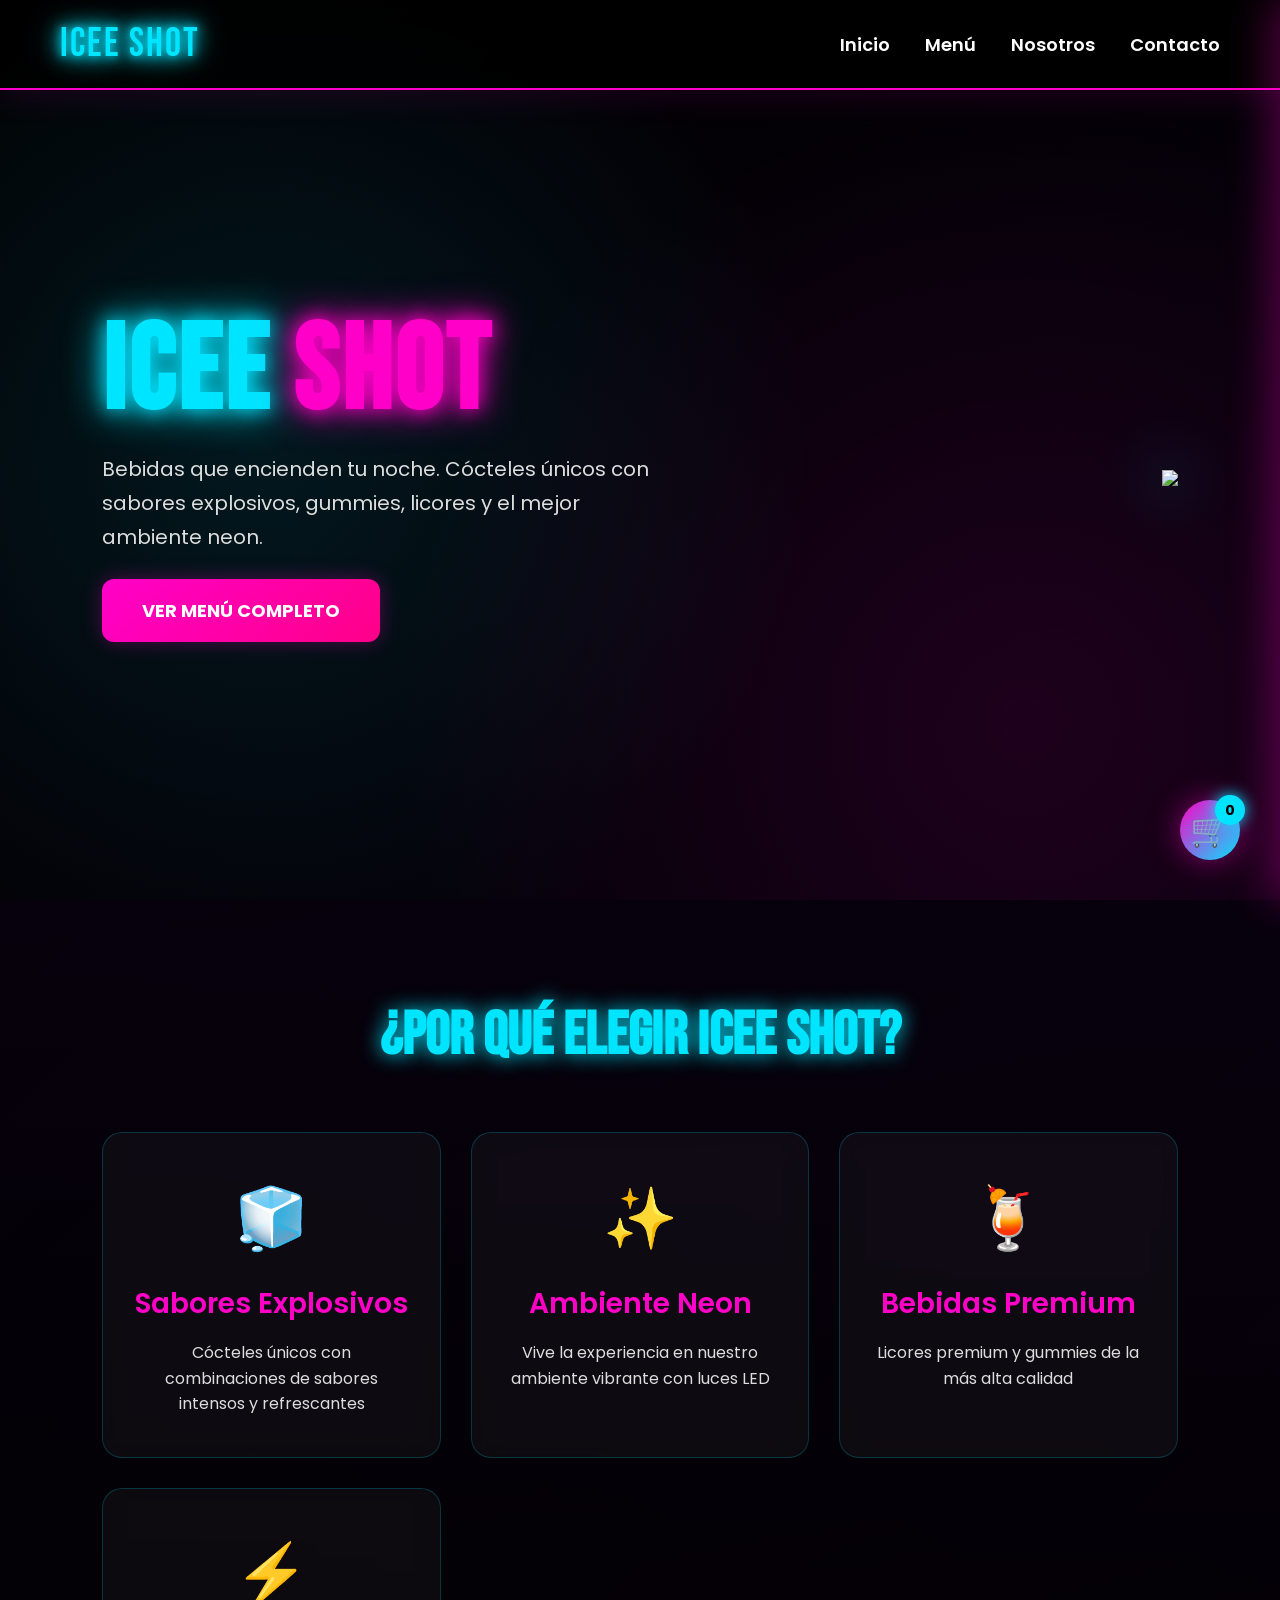
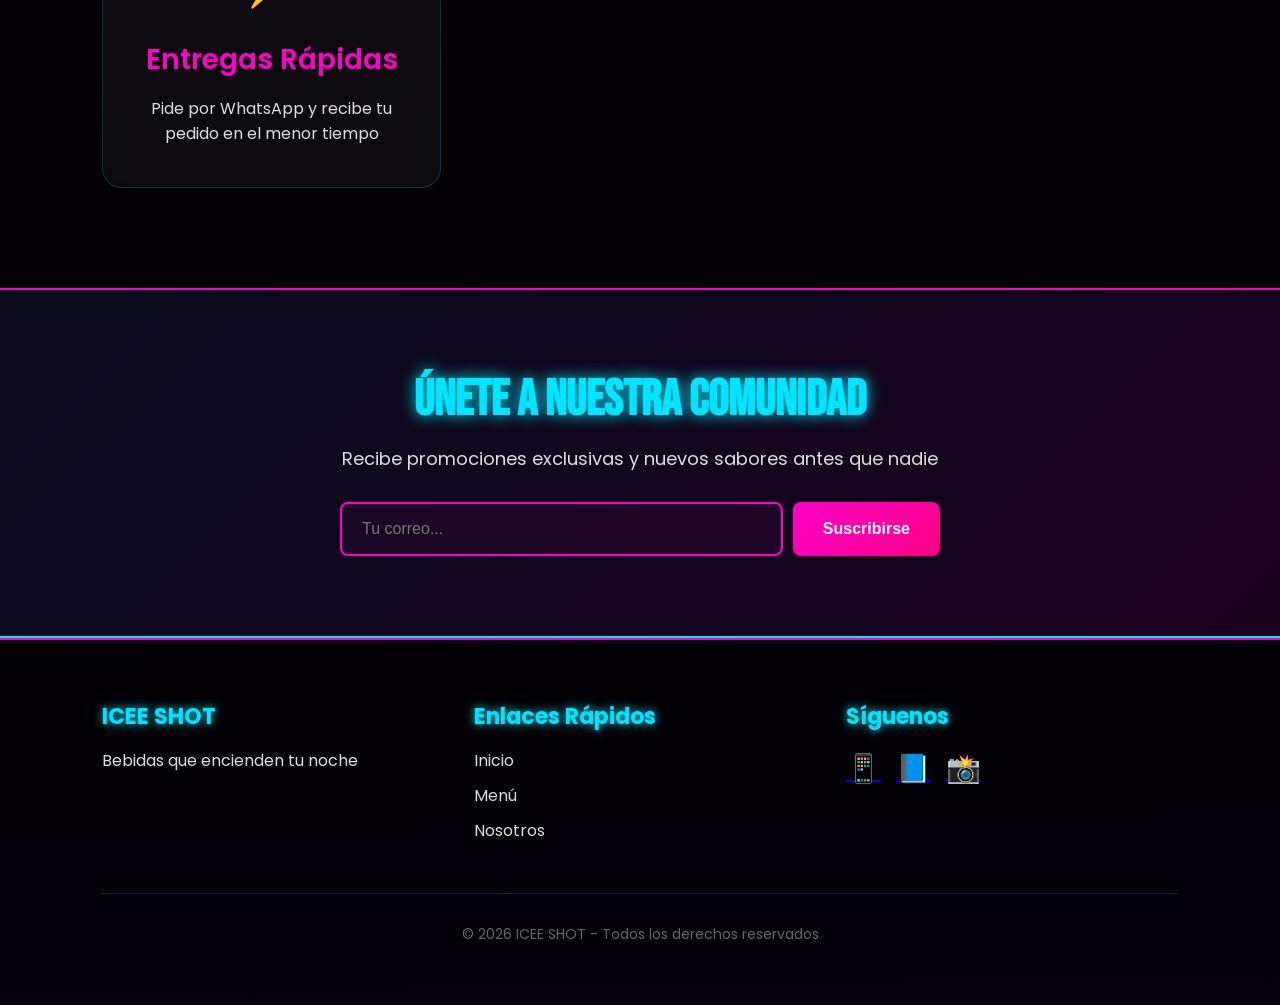
==== index.html @ af99f9ff "Cambios realizados" ====
<!DOCTYPE html>
<html lang="es">

<head>

<meta charset="UTF-8">
<meta name="viewport" content="width=device-width, initial-scale=1.0">

<title>CEE SHOT - Bebidas Neon</title>

<link rel="stylesheet" href="styles.css">

<link href="https://fonts.googleapis.com/css2?family=Bebas+Neue&family=Poppins:wght@300;400;600&display=swap" rel="stylesheet">

</head>

<body>

<!-- NAVBAR -->

<nav>

<div class="logo">
ICEE SHOT
</div>

<ul>

<li><a href="index.html">Inicio</a></li>
<li><a href="menu.html">Menú</a></li>
<li><a href="nosotros.html">Nosotros</a></li>
<li><a href="#contacto">Contacto</a></li>

</ul>

</nav>

<!-- BOTÓN CARRITO -->

<div class="cart-toggle" onclick="openCart()">

🛒

<span id="cart-count">0</span>

</div>

<!-- CARRITO -->

<div class="cart" id="cart">

<div class="cart-header">

<h2>🛒 Carrito</h2>

<button class="close-cart" onclick="closeCart()">
✕
</button>

</div>

<div id="cart-items"></div>

<div class="total">
Total: $<span id="total">0</span>
</div>

<button class="whatsapp-btn" onclick="sendWhatsApp()">

PEDIR POR WHATSAPP

</button>

</div>

<!-- HERO -->

<section class="hero">

<div class="hero-text">

<h1>
ICEE <span>SHOT</span>
</h1>

<p>

Bebidas que encienden tu noche.
Cócteles únicos con sabores explosivos,
gummies, licores y el mejor ambiente neon.

</p>

<a href="menu.html" class="btn">

VER MENÚ COMPLETO

</a>

</div>

<div class="hero-image">

<img src="https://pngimg.com/d/cocktail_PNG143.png">

</div>

</section>

<!-- CARACTERÍSTICAS -->

<section class="features">

<h2>¿Por qué elegir ICEE SHOT?</h2>

<div class="features-grid">

<div class="feature-card">
<div class="feature-icon">🧊</div>
<h3>Sabores Explosivos</h3>
<p>Cócteles únicos con combinaciones de sabores intensos y refrescantes</p>
</div>

<div class="feature-card">
<div class="feature-icon">✨</div>
<h3>Ambiente Neon</h3>
<p>Vive la experiencia en nuestro ambiente vibrante con luces LED</p>
</div>

<div class="feature-card">
<div class="feature-icon">🍹</div>
<h3>Bebidas Premium</h3>
<p>Licores premium y gummies de la más alta calidad</p>
</div>

<div class="feature-card">
<div class="feature-icon">⚡</div>
<h3>Entregas Rápidas</h3>
<p>Pide por WhatsApp y recibe tu pedido en el menor tiempo</p>
</div>

</div>

</section>

<!-- NEWSLETTER -->

<section class="newsletter" id="contacto">

<div class="newsletter-content">

<h2>Únete a nuestra comunidad</h2>

<p>Recibe promociones exclusivas y nuevos sabores antes que nadie</p>

<div class="newsletter-form">

<input type="email" placeholder="Tu correo...">

<button>Suscribirse</button>

</div>

</div>

</section>

<!-- FOOTER -->

<footer>

<div class="footer-content">

<div class="footer-section">
<h4>ICEE SHOT</h4>
<p>Bebidas que encienden tu noche</p>
</div>

<div class="footer-section">
<h4>Enlaces Rápidos</h4>
<ul>
<li><a href="index.html">Inicio</a></li>
<li><a href="menu.html">Menú</a></li>
<li><a href="nosotros.html">Nosotros</a></li>
</ul>
</div>

<div class="footer-section">
<h4>Síguenos</h4>
<div class="social-links">
<a href="#" class="social-icon">📱</a>
<a href="#" class="social-icon">📘</a>
<a href="#" class="social-icon">📸</a>
</div>
</div>

</div>

<div class="footer-bottom">
© 2026 ICEE SHOT - Todos los derechos reservados
</div>

</footer>

<script src="script.js"></script>

</body>
</html>
---- styles.css ----
* {
  margin: 0;
  padding: 0;
  box-sizing: border-box;
}

:root {
  --primary-cyan: #00e5ff;
  --primary-magenta: #ff00c8;
  --bg-dark: #05010a;
  --text-light: #ddd;
  --transition: 0.3s ease-in-out;
}

html {
  scroll-behavior: smooth;
}

body {
  font-family: 'Poppins', sans-serif;
  background: linear-gradient(135deg, #05010a 0%, #0d0015 100%);
  color: white;
  overflow-x: hidden;
  min-height: 100vh;
}

/* ========== NAVBAR ========== */

nav {
  position: fixed;
  top: 0;
  width: 100%;
  padding: 20px 60px;
  display: flex;
  justify-content: space-between;
  align-items: center;
  background: rgba(0, 0, 0, 0.8);
  backdrop-filter: blur(20px);
  z-index: 999;
  border-bottom: 2px solid var(--primary-magenta);
  box-shadow: 0 8px 32px rgba(255, 0, 200, 0.1);
  animation: slideDown 0.5s ease-out;
}

@keyframes slideDown {
  from {
    transform: translateY(-100%);
    opacity: 0;
  }
  to {
    transform: translateY(0);
    opacity: 1;
  }
}

.logo {
  font-size: 40px;
  font-family: 'Bebas Neue', sans-serif;
  color: var(--primary-cyan);
  text-shadow: 0 0 10px var(--primary-cyan), 0 0 20px var(--primary-cyan), 0 0 30px var(--primary-cyan);
  transition: var(--transition);
  cursor: pointer;
  letter-spacing: 2px;
}

.logo:hover {
  text-shadow: 0 0 15px var(--primary-cyan), 0 0 30px var(--primary-cyan), 0 0 50px var(--primary-cyan), 0 0 70px var(--primary-magenta);
  transform: scale(1.05);
}

nav ul {
  display: flex;
  gap: 35px;
  list-style: none;
}

nav ul li a {
  color: white;
  text-decoration: none;
  font-size: 18px;
  transition: var(--transition);
  position: relative;
  font-weight: 600;
}

nav ul li a::after {
  content: '';
  position: absolute;
  bottom: -5px;
  left: 0;
  width: 0;
  height: 2px;
  background: var(--primary-magenta);
  transition: width var(--transition);
}

nav ul li a:hover {
  color: var(--primary-magenta);
}

nav ul li a:hover::after {
  width: 100%;
}

/* ========== CARRITO ========== */

.cart-toggle {
  position: fixed;
  bottom: 40px;
  right: 40px;
  font-size: 32px;
  cursor: pointer;
  background: linear-gradient(135deg, var(--primary-magenta), var(--primary-cyan));
  width: 60px;
  height: 60px;
  border-radius: 50%;
  display: flex;
  align-items: center;
  justify-content: center;
  z-index: 998;
  box-shadow: 0 0 30px rgba(255, 0, 200, 0.5);
  transition: var(--transition);
  animation: float 3s ease-in-out infinite;
}

@keyframes float {
  0%, 100% {
    transform: translateY(0);
  }
  50% {
    transform: translateY(-20px);
  }
}

.cart-toggle:hover {
  transform: scale(1.15);
  box-shadow: 0 0 50px rgba(255, 0, 200, 0.8), 0 0 80px rgba(0, 229, 255, 0.5);
}

#cart-count {
  position: absolute;
  top: -5px;
  right: -5px;
  background: var(--primary-cyan);
  color: black;
  width: 30px;
  height: 30px;
  border-radius: 50%;
  display: flex;
  align-items: center;
  justify-content: center;
  font-size: 14px;
  font-weight: bold;
  box-shadow: 0 0 15px var(--primary-cyan);
  animation: pulse 0.6s ease-out;
}

@keyframes pulse {
  0% {
    transform: scale(1.3);
    opacity: 1;
  }
  100% {
    transform: scale(1);
    opacity: 1;
  }
}

.cart {
  position: fixed;
  right: -450px;
  top: 0;
  width: 450px;
  height: 100vh;
  background: rgba(0, 0, 0, 0.95);
  backdrop-filter: blur(20px);
  z-index: 1000;
  padding: 30px;
  overflow-y: auto;
  border-left: 2px solid var(--primary-magenta);
  box-shadow: -10px 0 40px rgba(255, 0, 200, 0.3);
  transition: right 0.4s ease-in-out;
}

.cart.active {
  right: 0;
}

.cart-header {
  display: flex;
  justify-content: space-between;
  align-items: center;
  margin-bottom: 30px;
  padding-bottom: 20px;
  border-bottom: 2px solid var(--primary-magenta);
}

.cart-header h2 {
  font-size: 45px;
  font-family: 'Bebas Neue';
  color: var(--primary-cyan);
  text-shadow: 0 0 10px var(--primary-cyan);
}

.close-cart {
  background: none;
  border: none;
  color: var(--primary-magenta);
  font-size: 35px;
  cursor: pointer;
  transition: var(--transition);
}

.close-cart:hover {
  transform: rotate(90deg);
  color: var(--primary-cyan);
}

#cart-items {
  margin-bottom: 20px;
  max-height: calc(100vh - 400px);
  overflow-y: auto;
}

.cart-item {
  display: flex;
  gap: 15px;
  align-items: center;
  margin-bottom: 20px;
  background: rgba(255, 255, 255, 0.05);
  padding: 15px;
  border-radius: 15px;
  border: 1px solid rgba(0, 229, 255, 0.2);
  transition: var(--transition);
  animation: slideIn 0.3s ease-out;
}

@keyframes slideIn {
  from {
    opacity: 0;
    transform: translateX(20px);
  }
  to {
    opacity: 1;
    transform: translateX(0);
  }
}

.cart-item:hover {
  background: rgba(255, 255, 255, 0.08);
  border-color: var(--primary-cyan);
}

.cart-item img {
  width: 80px;
  height: 80px;
  object-fit: cover;
  border-radius: 12px;
  box-shadow: 0 0 15px rgba(0, 229, 255, 0.3);
}

.cart-info {
  flex: 1;
}

.cart-info h4 {
  font-size: 18px;
  color: var(--primary-cyan);
  margin-bottom: 5px;
  font-weight: 600;
}

.cart-info p {
  color: var(--primary-magenta);
  font-weight: bold;
  font-size: 16px;
}

.remove-btn {
  background: linear-gradient(135deg, #ff0000, #cc0000);
  border: none;
  padding: 8px 12px;
  border-radius: 8px;
  color: white;
  cursor: pointer;
  transition: var(--transition);
  font-weight: bold;
}

.remove-btn:hover {
  transform: scale(1.1);
  box-shadow: 0 0 15px rgba(255, 0, 0, 0.5);
}

.cart-summary {
  background: rgba(0, 229, 255, 0.05);
  padding: 15px;
  border-radius: 12px;
  margin-bottom: 15px;
  border: 1px solid rgba(0, 229, 255, 0.2);
}

.cart-row {
  display: flex;
  justify-content: space-between;
  margin-bottom: 10px;
  font-size: 16px;
}

.cart-row:last-child {
  margin-bottom: 0;
}

.total {
  margin-top: 20px;
  font-size: 32px;
  font-weight: bold;
  color: var(--primary-magenta);
  text-align: center;
  text-shadow: 0 0 10px var(--primary-magenta);
  padding: 20px;
  background: rgba(255, 0, 200, 0.05);
  border-radius: 12px;
  border: 2px solid var(--primary-magenta);
}

.whatsapp-btn {
  margin-top: 20px;
  width: 100%;
  padding: 16px;
  background: linear-gradient(135deg, #25D366, #1fb45c);
  border: none;
  border-radius: 12px;
  font-size: 18px;
  font-weight: bold;
  cursor: pointer;
  transition: var(--transition);
  color: white;
  box-shadow: 0 0 20px rgba(37, 211, 102, 0.3);
}

.whatsapp-btn:hover {
  transform: translateY(-3px);
  box-shadow: 0 0 30px rgba(37, 211, 102, 0.6);
}

.close-btn {
  margin-top: 10px;
  width: 100%;
  padding: 14px;
  background: rgba(255, 0, 200, 0.1);
  border: 2px solid var(--primary-magenta);
  border-radius: 12px;
  font-size: 16px;
  font-weight: bold;
  cursor: pointer;
  color: var(--primary-magenta);
  transition: var(--transition);
}

.close-btn:hover {
  background: var(--primary-magenta);
  color: white;
}

/* ========== HERO ========== */

.hero {
  min-height: 100vh;
  display: flex;
  align-items: center;
  justify-content: space-between;
  padding: 140px 8% 80px;
  background: linear-gradient(135deg, rgba(0, 0, 0, 0.8) 0%, rgba(5, 1, 10, 0.9) 100%),
    url('https://images.unsplash.com/photo-1514362545857-3bc16c4c7d1b?q=80&w=1600') center/cover;
  position: relative;
  overflow: hidden;
}

.hero::before {
  content: '';
  position: absolute;
  top: 0;
  left: 0;
  right: 0;
  bottom: 0;
  background: radial-gradient(circle at 20% 50%, rgba(0, 229, 255, 0.1) 0%, transparent 50%),
    radial-gradient(circle at 80% 80%, rgba(255, 0, 200, 0.1) 0%, transparent 50%);
  pointer-events: none;
}

.hero-text {
  max-width: 550px;
  position: relative;
  z-index: 2;
  animation: slideInLeft 0.8s ease-out;
}

@keyframes slideInLeft {
  from {
    opacity: 0;
    transform: translateX(-50px);
  }
  to {
    opacity: 1;
    transform: translateX(0);
  }
}

.hero h1 {
  font-size: 120px;
  line-height: 0.9;
  font-family: 'Bebas Neue', sans-serif;
  color: var(--primary-cyan);
  text-shadow: 0 0 20px var(--primary-cyan), 0 0 40px var(--primary-cyan);
  margin-bottom: 20px;
  letter-spacing: 3px;
  animation: glow 2s ease-in-out infinite;
}

@keyframes glow {
  0%, 100% {
    text-shadow: 0 0 20px var(--primary-cyan), 0 0 40px var(--primary-cyan);
  }
  50% {
    text-shadow: 0 0 30px var(--primary-cyan), 0 0 60px var(--primary-cyan), 0 0 80px var(--primary-magenta);
  }
}

.hero h1 span {
  color: var(--primary-magenta);
  text-shadow: 0 0 20px var(--primary-magenta), 0 0 40px var(--primary-magenta);
}

.hero p {
  margin: 25px 0;
  font-size: 20px;
  line-height: 1.7;
  color: var(--text-light);
  animation: slideInLeft 0.8s ease-out 0.2s both;
}

.btn {
  padding: 18px 40px;
  border: none;
  border-radius: 12px;
  background: linear-gradient(135deg, var(--primary-magenta), #ff0088);
  color: white;
  font-size: 18px;
  font-weight: bold;
  cursor: pointer;
  transition: var(--transition);
  text-decoration: none;
  display: inline-block;
  box-shadow: 0 0 20px rgba(255, 0, 200, 0.3);
  animation: slideInLeft 0.8s ease-out 0.4s both;
}

.btn:hover {
  transform: translateY(-4px);
  box-shadow: 0 0 40px rgba(255, 0, 200, 0.6), 0 0 60px rgba(0, 229, 255, 0.3);
}

.hero-image {
  position: relative;
  z-index: 2;
  animation: slideInRight 0.8s ease-out;
}

@keyframes slideInRight {
  from {
    opacity: 0;
    transform: translateX(50px);
  }
  to {
    opacity: 1;
    transform: translateX(0);
  }
}

.hero-image img {
  width: 500px;
  filter: drop-shadow(0 0 30px var(--primary-cyan));
  transition: var(--transition);
  animation: float 4s ease-in-out infinite;
}

.hero-image img:hover {
  filter: drop-shadow(0 0 50px var(--primary-cyan)), drop-shadow(0 0 80px var(--primary-magenta));
  transform: scale(1.05);
}

/* ========== FEATURES ========== */

.features {
  padding: 100px 8%;
  background: linear-gradient(180deg, rgba(5, 1, 10, 0.5), rgba(0, 0, 0, 0.8));
}

.features h2 {
  text-align: center;
  font-size: 60px;
  font-family: 'Bebas Neue';
  margin-bottom: 60px;
  color: var(--primary-cyan);
  text-shadow: 0 0 20px var(--primary-cyan);
}

.features-grid {
  display: grid;
  grid-template-columns: repeat(auto-fit, minmax(250px, 1fr));
  gap: 30px;
}

.feature-card {
  background: rgba(255, 255, 255, 0.04);
  backdrop-filter: blur(10px);
  padding: 40px 30px;
  border-radius: 20px;
  border: 1px solid rgba(0, 229, 255, 0.2);
  text-align: center;
  transition: var(--transition);
  animation: fadeIn 0.6s ease-out;
}

@keyframes fadeIn {
  from {
    opacity: 0;
    transform: translateY(20px);
  }
  to {
    opacity: 1;
    transform: translateY(0);
  }
}

.feature-card:hover {
  border-color: var(--primary-magenta);
  box-shadow: 0 0 30px rgba(255, 0, 200, 0.3);
  transform: translateY(-10px);
  background: rgba(255, 0, 200, 0.05);
}

.feature-icon {
  font-size: 60px;
  margin-bottom: 20px;
  display: inline-block;
  transition: var(--transition);
}

.feature-card:hover .feature-icon {
  transform: scale(1.2) rotate(5deg);
}

.feature-card h3 {
  font-size: 28px;
  color: var(--primary-magenta);
  margin-bottom: 15px;
  font-weight: 600;
}

.feature-card p {
  color: var(--text-light);
  line-height: 1.6;
}

/* ========== NEWSLETTER ========== */

.newsletter {
  padding: 80px 8%;
  background: linear-gradient(135deg, rgba(0, 229, 255, 0.05), rgba(255, 0, 200, 0.05));
  border-top: 2px solid var(--primary-magenta);
  border-bottom: 2px solid var(--primary-cyan);
}

.newsletter-content {
  max-width: 600px;
  margin: 0 auto;
  text-align: center;
}

.newsletter-content h2 {
  font-size: 50px;
  font-family: 'Bebas Neue';
  color: var(--primary-cyan);
  margin-bottom: 15px;
  text-shadow: 0 0 15px var(--primary-cyan);
}

.newsletter-content p {
  font-size: 18px;
  color: var(--text-light);
  margin-bottom: 30px;
}

.newsletter-form {
  display: flex;
  gap: 10px;
}

.newsletter-form input {
  flex: 1;
  padding: 16px 20px;
  border: 2px solid var(--primary-magenta);
  background: rgba(255, 0, 200, 0.05);
  color: white;
  border-radius: 8px;
  font-size: 16px;
  transition: var(--transition);
  outline: none;
}

.newsletter-form input:focus {
  border-color: var(--primary-cyan);
  background: rgba(0, 229, 255, 0.1);
  box-shadow: 0 0 20px rgba(0, 229, 255, 0.3);
}

.newsletter-form button {
  padding: 16px 30px;
  background: linear-gradient(135deg, var(--primary-magenta), #ff0088);
  color: white;
  border: none;
  border-radius: 8px;
  font-size: 16px;
  font-weight: bold;
  cursor: pointer;
  transition: var(--transition);
}

.newsletter-form button:hover {
  transform: translateY(-3px);
  box-shadow: 0 0 30px rgba(255, 0, 200, 0.5);
}

/* ========== MENU PAGE ========== */

.menu-header {
  min-height: 400px;
  display: flex;
  flex-direction: column;
  align-items: center;
  justify-content: center;
  padding-top: 140px;
  background: linear-gradient(135deg, rgba(0, 0, 0, 0.8), rgba(5, 1, 10, 0.9)),
    url('https://images.unsplash.com/photo-1514432324607-2e467f4af857?q=80&w=1600') center/cover;
  text-align: center;
}

.menu-header h1 {
  font-size: 80px;
  font-family: 'Bebas Neue';
  color: var(--primary-cyan);
  text-shadow: 0 0 20px var(--primary-cyan);
  margin-bottom: 20px;
  animation: slideDown 0.6s ease-out;
}

.menu-header p {
  font-size: 24px;
  color: var(--primary-magenta);
  animation: slideUp 0.6s ease-out 0.2s both;
}

@keyframes slideUp {
  from {
    opacity: 0;
    transform: translateY(20px);
  }
  to {
    opacity: 1;
    transform: translateY(0);
  }
}

.menu-filters {
  display: flex;
  justify-content: center;
  gap: 15px;
  padding: 60px 8%;
  flex-wrap: wrap;
  background: rgba(0, 0, 0, 0.5);
}

.filter-btn {
  padding: 12px 25px;
  border: 2px solid var(--primary-magenta);
  background: transparent;
  color: white;
  border-radius: 25px;
  cursor: pointer;
  font-size: 16px;
  font-weight: 600;
  transition: var(--transition);
}

.filter-btn.active {
  background: linear-gradient(135deg, var(--primary-magenta), #ff0088);
  box-shadow: 0 0 20px rgba(255, 0, 200, 0.5);
}

.filter-btn:hover {
  border-color: var(--primary-cyan);
  color: var(--primary-cyan);
  box-shadow: 0 0 15px rgba(0, 229, 255, 0.3);
}

/* ========== PRODUCTS ========== */

.products {
  padding: 80px 8%;
}

.product-grid {
  display: grid;
  grid-template-columns: repeat(auto-fill, minmax(280px, 1fr));
  gap: 30px;
}

.card {
  background: rgba(255, 255, 255, 0.04);
  border-radius: 20px;
  overflow: hidden;
  backdrop-filter: blur(10px);
  transition: var(--transition);
  box-shadow: 0 0 20px rgba(255, 0, 200, 0.2);
  border: 1px solid rgba(0, 229, 255, 0.1);
  animation: fadeIn 0.6s ease-out;
  position: relative;
}

.card::before {
  content: '';
  position: absolute;
  inset: 0;
  background: linear-gradient(135deg, rgba(0, 229, 255, 0.1), rgba(255, 0, 200, 0.1));
  opacity: 0;
  transition: opacity var(--transition);
  pointer-events: none;
}

.card:hover {
  transform: translateY(-15px) scale(1.02);
  box-shadow: 0 15px 40px rgba(255, 0, 200, 0.4), 0 0 40px rgba(0, 229, 255, 0.2);
  border-color: var(--primary-magenta);
}

.card:hover::before {
  opacity: 1;
}

.badge {
  position: absolute;
  top: 15px;
  right: 15px;
  background: linear-gradient(135deg, var(--primary-magenta), #ff0088);
  padding: 8px 15px;
  border-radius: 20px;
  font-size: 12px;
  font-weight: bold;
  z-index: 2;
  box-shadow: 0 0 15px rgba(255, 0, 200, 0.5);
  animation: bounce 2s ease-in-out infinite;
}

@keyframes bounce {
  0%, 100% {
    transform: translateY(0);
  }
  50% {
    transform: translateY(-5px);
  }
}

.card img {
  width: 100%;
  height: 300px;
  object-fit: cover;
  transition: var(--transition);
}

.card:hover img {
  transform: scale(1.1);
}

.card-content {
  padding: 25px;
}

.card h3 {
  font-size: 28px;
  font-family: 'Bebas Neue';
  color: var(--primary-cyan);
  margin-bottom: 10px;
}

.card p {
  color: var(--text-light);
  margin-bottom: 15px;
  font-size: 14px;
  line-height: 1.5;
}

.price {
  font-size: 26px;
  margin: 15px 0;
  color: var(--primary-magenta);
  font-weight: bold;
  text-shadow: 0 0 10px var(--primary-magenta);
}

.add-btn {
  width: 100%;
  padding: 14px;
  border: none;
  border-radius: 12px;
  background: linear-gradient(135deg, var(--primary-cyan), #00b8d4);
  color: black;
  font-size: 16px;
  font-weight: bold;
  cursor: pointer;
  transition: var(--transition);
  box-shadow: 0 0 15px rgba(0, 229, 255, 0.3);
}

.add-btn:hover {
  transform: translateY(-3px);
  box-shadow: 0 0 30px rgba(0, 229, 255, 0.6);
}

/* ========== NOSOTROS PAGE ========== */

.nosotros-hero {
  min-height: 500px;
  display: flex;
  align-items: center;
  justify-content: center;
  padding-top: 140px;
  background: linear-gradient(135deg, rgba(0, 0, 0, 0.8), rgba(5, 1, 10, 0.9)),
    url('https://images.unsplash.com/photo-1514432324607-2e467f4af857?q=80&w=1600') center/cover;
  text-align: center;
  position: relative;
}

.nosotros-content h1 {
  font-size: 80px;
  font-family: 'Bebas Neue';
  color: var(--primary-cyan);
  text-shadow: 0 0 20px var(--primary-cyan);
  margin-bottom: 20px;
  animation: slideDown 0.6s ease-out;
}

.nosotros-content h1 span {
  color: var(--primary-magenta);
  text-shadow: 0 0 15px var(--primary-magenta);
}

.nosotros-content p {
  font-size: 22px;
  color: var(--text-light);
  animation: slideUp 0.6s ease-out 0.2s both;
}

.nosotros-section {
  padding: 100px 8%;
  display: grid;
  grid-template-columns: 1fr 1fr;
  gap: 60px;
  align-items: center;
}

.nosotros-text h2 {
  font-size: 50px;
  font-family: 'Bebas Neue';
  color: var(--primary-cyan);
  margin-bottom: 30px;
  text-shadow: 0 0 15px var(--primary-cyan);
}

.nosotros-text p {
  font-size: 18px;
  line-height: 1.8;
  color: var(--text-light);
  margin-bottom: 20px;
}

.nosotros-image {
  display: flex;
  align-items: center;
  justify-content: center;
}

.image-placeholder {
  font-size: 120px;
  display: flex;
  align-items: center;
  justify-content: center;
  width: 400px;
  height: 400px;
  background: linear-gradient(135deg, rgba(0, 229, 255, 0.1), rgba(255, 0, 200, 0.1));
  border-radius: 20px;
  border: 2px solid rgba(0, 229, 255, 0.3);
  animation: rotate 20s linear infinite;
}

@keyframes rotate {
  0% {
    transform: rotate(0deg);
  }
  100% {
    transform: rotate(360deg);
  }
}

.nosotros-stats {
  display: grid;
  grid-template-columns: repeat(auto-fit, minmax(200px, 1fr));
  gap: 30px;
  padding: 80px 8%;
  background: linear-gradient(180deg, rgba(0, 0, 0, 0.3), rgba(5, 1, 10, 0.5));
}

.stat-box {
  text-align: center;
  padding: 40px;
  background: rgba(255, 255, 255, 0.04);
  border-radius: 15px;
  border: 1px solid rgba(0, 229, 255, 0.2);
  transition: var(--transition);
  animation: fadeIn 0.6s ease-out;
}

.stat-box:hover {
  border-color: var(--primary-magenta);
  box-shadow: 0 0 30px rgba(255, 0, 200, 0.3);
  transform: translateY(-10px);
}

.stat-box h3 {
  font-size: 40px;
  color: var(--primary-magenta);
  margin-bottom: 10px;
  text-shadow: 0 0 10px var(--primary-magenta);
}

.stat-box p {
  font-size: 16px;
  color: var(--text-light);
}

.nosotros-team {
  padding: 100px 8%;
}

.nosotros-team h2 {
  text-align: center;
  font-size: 50px;
  font-family: 'Bebas Neue';
  color: var(--primary-cyan);
  margin-bottom: 60px;
  text-shadow: 0 0 15px var(--primary-cyan);
}

.team-grid {
  display: grid;
  grid-template-columns: repeat(auto-fit, minmax(250px, 1fr));
  gap: 30px;
}

.team-card {
  background: rgba(255, 255, 255, 0.04);
  backdrop-filter: blur(10px);
  padding: 40px;
  border-radius: 15px;
  border: 1px solid rgba(0, 229, 255, 0.2);
  text-align: center;
  transition: var(--transition);
  animation: fadeIn 0.6s ease-out;
}

.team-card:hover {
  border-color: var(--primary-magenta);
  box-shadow: 0 0 30px rgba(255, 0, 200, 0.3);
  transform: translateY(-10px);
}

.team-icon {
  font-size: 60px;
  margin-bottom: 20px;
  display: block;
}

.team-card h3 {
  font-size: 24px;
  color: var(--primary-magenta);
  margin-bottom: 15px;
}

.team-card p {
  color: var(--text-light);
  line-height: 1.6;
}

.nosotros-values {
  padding: 100px 8%;
  background: linear-gradient(180deg, rgba(5, 1, 10, 0.5), rgba(0, 0, 0, 0.8));
}

.nosotros-values h2 {
  text-align: center;
  font-size: 50px;
  font-family: 'Bebas Neue';
  color: var(--primary-magenta);
  margin-bottom: 60px;
  text-shadow: 0 0 15px var(--primary-magenta);
}

.values-grid {
  display: grid;
  grid-template-columns: repeat(auto-fit, minmax(250px, 1fr));
  gap: 30px;
}

.value-item {
  background: rgba(255, 255, 255, 0.04);
  backdrop-filter: blur(10px);
  padding: 40px;
  border-radius: 15px;
  border: 1px solid rgba(255, 0, 200, 0.2);
  text-align: center;
  transition: var(--transition);
  animation: fadeIn 0.6s ease-out;
}

.value-item:hover {
  border-color: var(--primary-cyan);
  box-shadow: 0 0 30px rgba(0, 229, 255, 0.3);
  transform: translateY(-10px);
  background: rgba(0, 229, 255, 0.05);
}

.value-icon {
  font-size: 50px;
  margin-bottom: 20px;
}

.value-item h3 {
  font-size: 24px;
  color: var(--primary-cyan);
  margin-bottom: 15px;
}

.value-item p {
  color: var(--text-light);
  line-height: 1.6;
}

.nosotros-cta {
  text-align: center;
  padding: 80px 8%;
  background: linear-gradient(135deg, rgba(0, 229, 255, 0.05), rgba(255, 0, 200, 0.05));
  border-top: 2px solid var(--primary-magenta);
}

.nosotros-cta h2 {
  font-size: 50px;
  font-family: 'Bebas Neue';
  color: var(--primary-cyan);
  margin-bottom: 15px;
  text-shadow: 0 0 15px var(--primary-cyan);
}

.nosotros-cta p {
  font-size: 18px;
  color: var(--text-light);
  margin-bottom: 30px;
}

/* ========== FOOTER ========== */

footer {
  background: linear-gradient(180deg, rgba(0, 0, 0, 0.8), rgba(5, 1, 10, 0.95));
  border-top: 2px solid var(--primary-magenta);
  padding: 60px 8%;
}

.footer-content {
  display: grid;
  grid-template-columns: repeat(auto-fit, minmax(250px, 1fr));
  gap: 40px;
  margin-bottom: 40px;
}

.footer-section h4 {
  font-size: 22px;
  color: var(--primary-cyan);
  margin-bottom: 15px;
  text-shadow: 0 0 10px var(--primary-cyan);
}

.footer-section p {
  color: var(--text-light);
  line-height: 1.6;
}

.footer-section ul {
  list-style: none;
}

.footer-section ul li {
  margin-bottom: 10px;
}

.footer-section ul li a {
  color: var(--text-light);
  text-decoration: none;
  transition: var(--transition);
}

.footer-section ul li a:hover {
  color: var(--primary-magenta);
}

.social-links {
  display: flex;
  gap: 15px;
  justify-content: flex-start;
}

.social-icon {
  font-size: 28px;
  transition: var(--transition);
  display: inline-block;
}

.social-icon:hover {
  transform: scale(1.3) rotate(-10deg);
}

.footer-bottom {
  text-align: center;
  color: #666;
  border-top: 1px solid rgba(0, 229, 255, 0.2);
  padding-top: 30px;
  font-size: 14px;
}

/* ========== RESPONSIVE ========== */

@media (max-width: 1024px) {
  .hero {
    flex-direction: column;
    text-align: center;
    padding: 140px 8% 60px;
  }

  .hero h1 {
    font-size: 80px;
  }

  .hero-image img {
    width: 100%;
    margin-top: 40px;
  }

  .nosotros-section {
    grid-template-columns: 1fr;
    padding: 60px 8%;
  }

  .image-placeholder {
    width: 300px;
    height: 300px;
    font-size: 80px;
  }
}

@media (max-width: 768px) {
  nav {
    padding: 15px 30px;
    flex-direction: column;
    gap: 20px;
  }

  .logo {
    font-size: 28px;
  }

  nav ul {
    gap: 20px;
  }

  nav ul li a {
    font-size: 14px;
  }

  .cart {
    width: 100%;
    right: -100%;
  }

  .hero {
    padding: 120px 6% 40px;
  }

  .hero h1 {
    font-size: 60px;
  }

  .hero p {
    font-size: 16px;
  }

  .menu-header h1 {
    font-size: 50px;
  }

  .menu-header p {
    font-size: 18px;
  }

  .product-grid {
    grid-template-columns: repeat(auto-fill, minmax(200px, 1fr));
    gap: 20px;
  }

  .card img {
    height: 200px;
  }

  .card-content {
    padding: 15px;
  }

  .card h3 {
    font-size: 20px;
  }

  .price {
    font-size: 20px;
  }

  .features h2 {
    font-size: 40px;
  }

  .feature-card {
    padding: 30px 20px;
  }

  .feature-icon {
    font-size: 45px;
  }

  .feature-card h3 {
    font-size: 22px;
  }

  .nosotros-content h1 {
    font-size: 50px;
  }

  .nosotros-text h2 {
    font-size: 35px;
  }

  .newsletter-form {
    flex-direction: column;
  }

  .cart-toggle {
    bottom: 20px;
    right: 20px;
  }
}
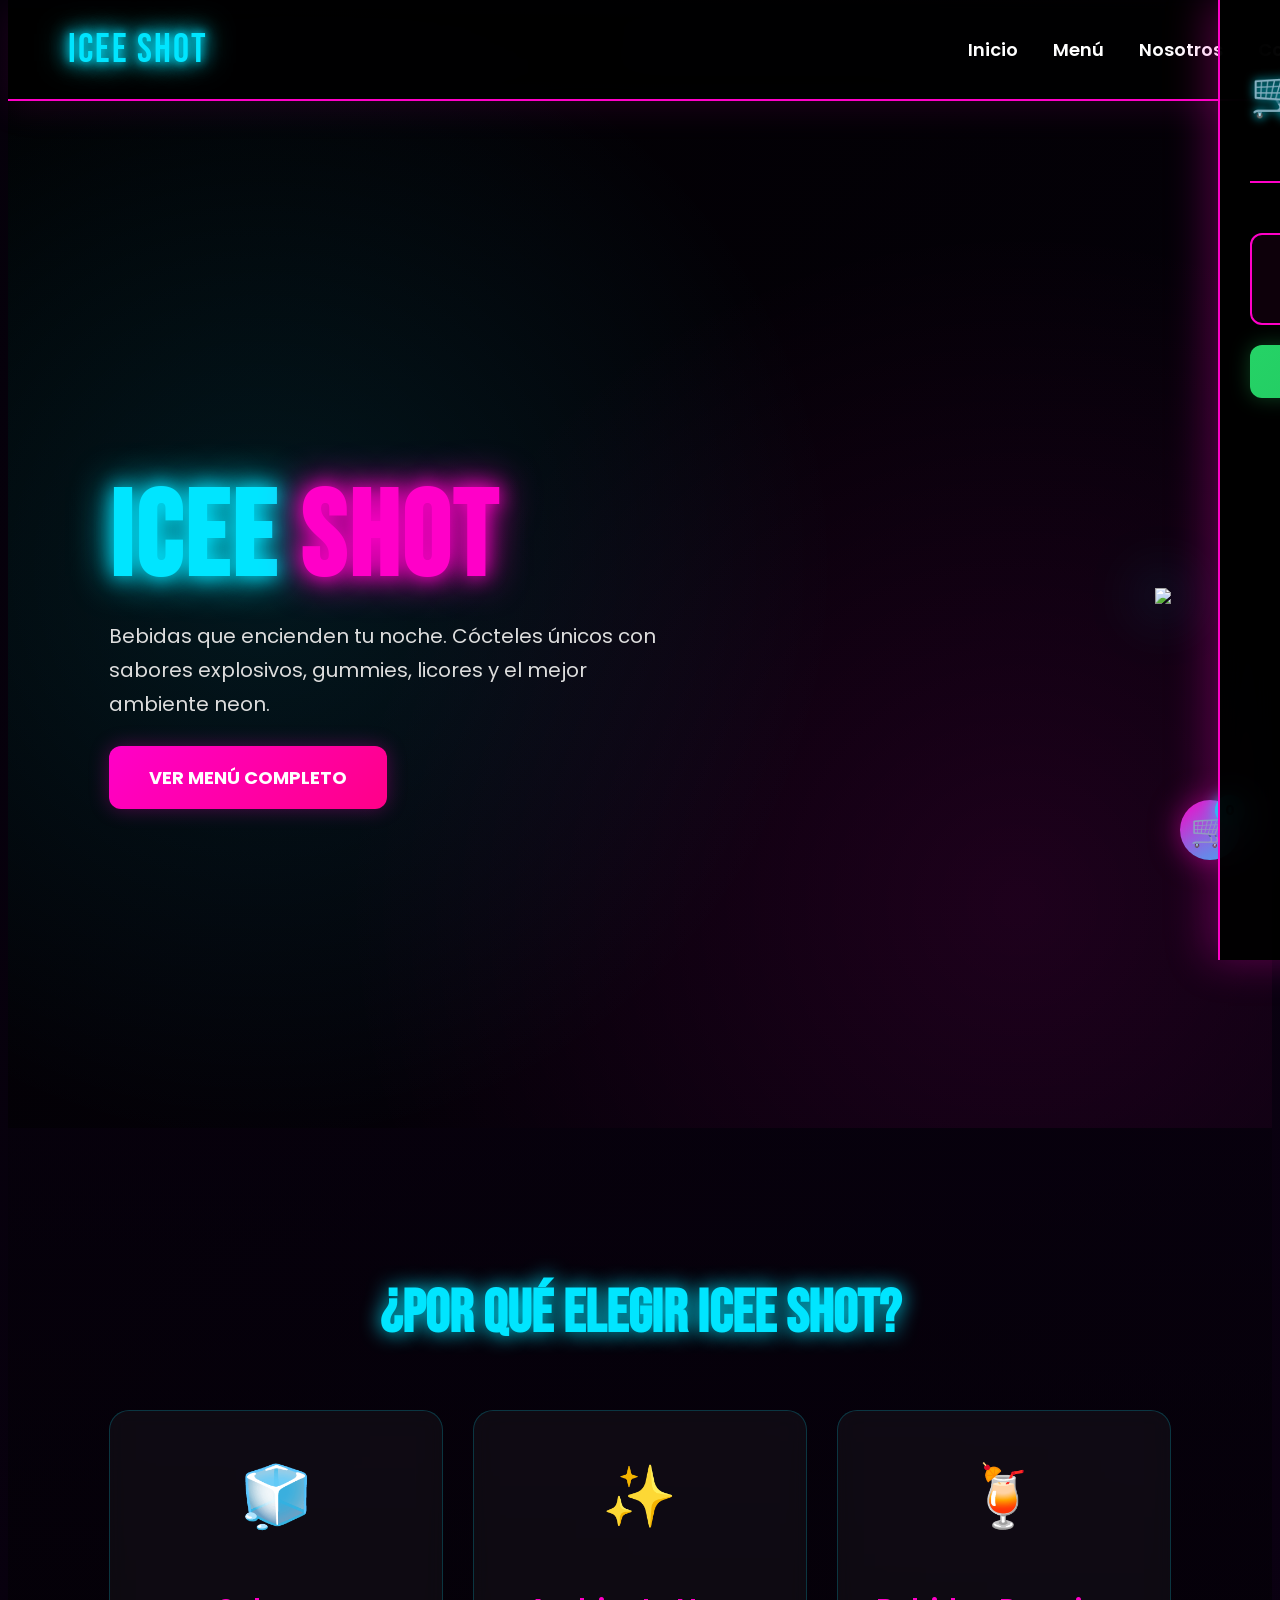
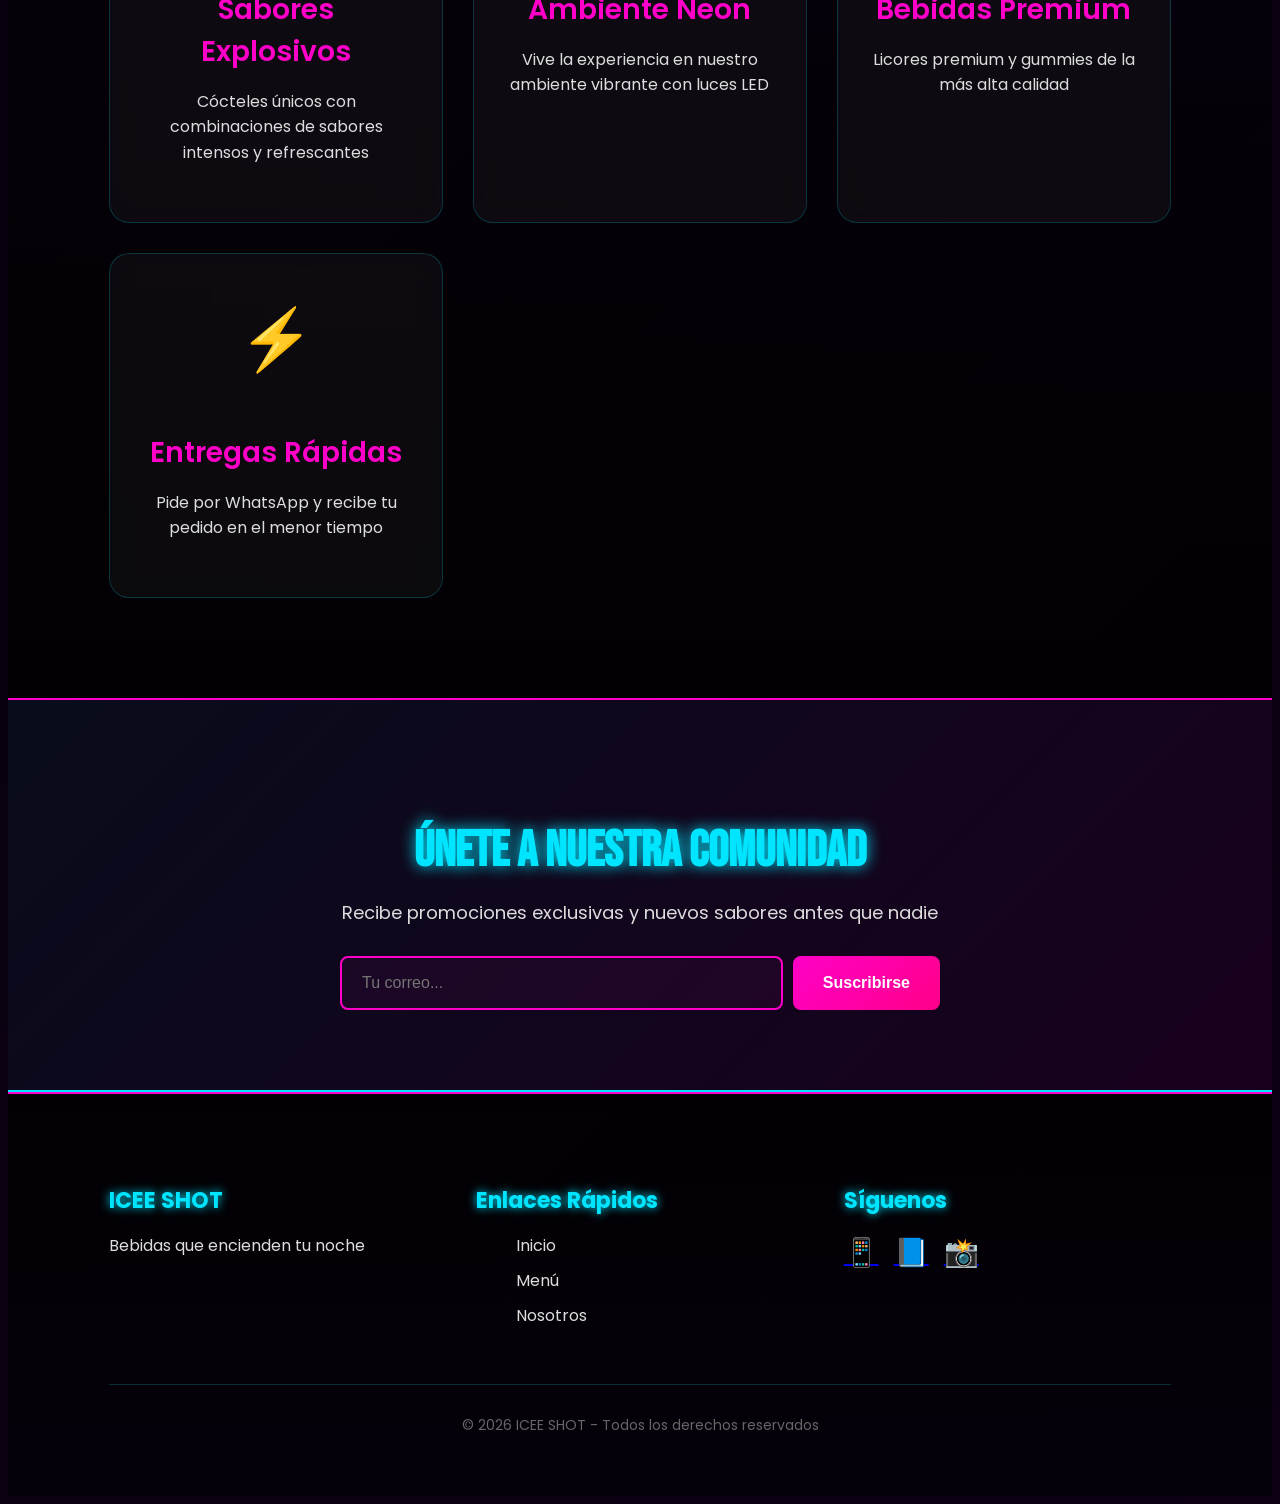
==== commit 00a49661: "cambio letra I" ====
--- a/styles.css
+++ b/styles.css
@@ -1,3 +1,4 @@
+<<<<<<< HEAD
 * {
   margin: 0;
   padding: 0;
@@ -1273,4 +1274,1281 @@
     bottom: 20px;
     right: 20px;
   }
+=======
+* {
+  margin: 0;
+  padding: 0;
+  box-sizing: border-box;
+}
+
+:root {
+  --primary-cyan: #00e5ff;
+  --primary-magenta: #ff00c8;
+  --bg-dark: #05010a;
+  --text-light: #ddd;
+  --transition: 0.3s ease-in-out;
+}
+
+html {
+  scroll-behavior: smooth;
+}
+
+body {
+  font-family: 'Poppins', sans-serif;
+  background: linear-gradient(135deg, #05010a 0%, #0d0015 100%);
+  color: white;
+  overflow-x: hidden;
+  min-height: 100vh;
+}
+
+/* ========== NAVBAR ========== */
+
+nav {
+  position: fixed;
+  top: 0;
+  width: 100%;
+  padding: 20px 60px;
+  display: flex;
+  justify-content: space-between;
+  align-items: center;
+  background: rgba(0, 0, 0, 0.8);
+  backdrop-filter: blur(20px);
+  z-index: 999;
+  border-bottom: 2px solid var(--primary-magenta);
+  box-shadow: 0 8px 32px rgba(255, 0, 200, 0.1);
+  animation: slideDown 0.5s ease-out;
+}
+
+@keyframes slideDown {
+  from {
+    transform: translateY(-100%);
+    opacity: 0;
+  }
+  to {
+    transform: translateY(0);
+    opacity: 1;
+  }
+}
+
+.logo {
+  font-size: 40px;
+  font-family: 'Bebas Neue', sans-serif;
+  color: var(--primary-cyan);
+  text-shadow: 0 0 10px var(--primary-cyan), 0 0 20px var(--primary-cyan), 0 0 30px var(--primary-cyan);
+  transition: var(--transition);
+  cursor: pointer;
+  letter-spacing: 2px;
+}
+
+.logo:hover {
+  text-shadow: 0 0 15px var(--primary-cyan), 0 0 30px var(--primary-cyan), 0 0 50px var(--primary-cyan), 0 0 70px var(--primary-magenta);
+  transform: scale(1.05);
+}
+
+nav ul {
+  display: flex;
+  gap: 35px;
+  list-style: none;
+}
+
+nav ul li a {
+  color: white;
+  text-decoration: none;
+  font-size: 18px;
+  transition: var(--transition);
+  position: relative;
+  font-weight: 600;
+}
+
+nav ul li a::after {
+  content: '';
+  position: absolute;
+  bottom: -5px;
+  left: 0;
+  width: 0;
+  height: 2px;
+  background: var(--primary-magenta);
+  transition: width var(--transition);
+}
+
+nav ul li a:hover {
+  color: var(--primary-magenta);
+}
+
+nav ul li a:hover::after {
+  width: 100%;
+}
+
+/* ========== CARRITO ========== */
+
+.cart-toggle {
+  position: fixed;
+  bottom: 40px;
+  right: 40px;
+  font-size: 32px;
+  cursor: pointer;
+  background: linear-gradient(135deg, var(--primary-magenta), var(--primary-cyan));
+  width: 60px;
+  height: 60px;
+  border-radius: 50%;
+  display: flex;
+  align-items: center;
+  justify-content: center;
+  z-index: 998;
+  box-shadow: 0 0 30px rgba(255, 0, 200, 0.5);
+  transition: var(--transition);
+  animation: float 3s ease-in-out infinite;
+}
+
+@keyframes float {
+  0%, 100% {
+    transform: translateY(0);
+  }
+  50% {
+    transform: translateY(-20px);
+  }
+}
+
+.cart-toggle:hover {
+  transform: scale(1.15);
+  box-shadow: 0 0 50px rgba(255, 0, 200, 0.8), 0 0 80px rgba(0, 229, 255, 0.5);
+}
+
+#cart-count {
+  position: absolute;
+  top: -5px;
+  right: -5px;
+  background: var(--primary-cyan);
+  color: black;
+  width: 30px;
+  height: 30px;
+  border-radius: 50%;
+  display: flex;
+  align-items: center;
+  justify-content: center;
+  font-size: 14px;
+  font-weight: bold;
+  box-shadow: 0 0 15px var(--primary-cyan);
+  animation: pulse 0.6s ease-out;
+}
+
+@keyframes pulse {
+  0% {
+    transform: scale(1.3);
+    opacity: 1;
+  }
+  100% {
+    transform: scale(1);
+    opacity: 1;
+  }
+}
+
+.cart {
+  position: fixed;
+  right: -450px;
+  top: 0;
+  width: 450px;
+  height: 100vh;
+  background: rgba(0, 0, 0, 0.95);
+  backdrop-filter: blur(20px);
+  z-index: 1000;
+  padding: 30px;
+  overflow-y: auto;
+  border-left: 2px solid var(--primary-magenta);
+  box-shadow: -10px 0 40px rgba(255, 0, 200, 0.3);
+  transition: right 0.4s ease-in-out;
+}
+
+.cart.active {
+  right: 0;
+}
+
+.cart-header {
+  display: flex;
+  justify-content: space-between;
+  align-items: center;
+  margin-bottom: 30px;
+  padding-bottom: 20px;
+  border-bottom: 2px solid var(--primary-magenta);
+}
+
+.cart-header h2 {
+  font-size: 45px;
+  font-family: 'Bebas Neue';
+  color: var(--primary-cyan);
+  text-shadow: 0 0 10px var(--primary-cyan);
+}
+
+.close-cart {
+  background: none;
+  border: none;
+  color: var(--primary-magenta);
+  font-size: 35px;
+  cursor: pointer;
+  transition: var(--transition);
+}
+
+.close-cart:hover {
+  transform: rotate(90deg);
+  color: var(--primary-cyan);
+}
+
+#cart-items {
+  margin-bottom: 20px;
+  max-height: calc(100vh - 400px);
+  overflow-y: auto;
+}
+
+.cart-item {
+  display: flex;
+  gap: 15px;
+  align-items: center;
+  margin-bottom: 20px;
+  background: rgba(255, 255, 255, 0.05);
+  padding: 15px;
+  border-radius: 15px;
+  border: 1px solid rgba(0, 229, 255, 0.2);
+  transition: var(--transition);
+  animation: slideIn 0.3s ease-out;
+}
+
+@keyframes slideIn {
+  from {
+    opacity: 0;
+    transform: translateX(20px);
+  }
+  to {
+    opacity: 1;
+    transform: translateX(0);
+  }
+}
+
+.cart-item:hover {
+  background: rgba(255, 255, 255, 0.08);
+  border-color: var(--primary-cyan);
+}
+
+.cart-item img {
+  width: 80px;
+  height: 80px;
+  object-fit: cover;
+  border-radius: 12px;
+  box-shadow: 0 0 15px rgba(0, 229, 255, 0.3);
+}
+
+.cart-info {
+  flex: 1;
+}
+
+.cart-info h4 {
+  font-size: 18px;
+  color: var(--primary-cyan);
+  margin-bottom: 5px;
+  font-weight: 600;
+}
+
+.cart-info p {
+  color: var(--primary-magenta);
+  font-weight: bold;
+  font-size: 16px;
+}
+
+.remove-btn {
+  background: linear-gradient(135deg, #ff0000, #cc0000);
+  border: none;
+  padding: 8px 12px;
+  border-radius: 8px;
+  color: white;
+  cursor: pointer;
+  transition: var(--transition);
+  font-weight: bold;
+}
+
+.remove-btn:hover {
+  transform: scale(1.1);
+  box-shadow: 0 0 15px rgba(255, 0, 0, 0.5);
+}
+
+.cart-summary {
+  background: rgba(0, 229, 255, 0.05);
+  padding: 15px;
+  border-radius: 12px;
+  margin-bottom: 15px;
+  border: 1px solid rgba(0, 229, 255, 0.2);
+}
+
+.cart-row {
+  display: flex;
+  justify-content: space-between;
+  margin-bottom: 10px;
+  font-size: 16px;
+}
+
+.cart-row:last-child {
+  margin-bottom: 0;
+}
+
+.total {
+  margin-top: 20px;
+  font-size: 32px;
+  font-weight: bold;
+  color: var(--primary-magenta);
+  text-align: center;
+  text-shadow: 0 0 10px var(--primary-magenta);
+  padding: 20px;
+  background: rgba(255, 0, 200, 0.05);
+  border-radius: 12px;
+  border: 2px solid var(--primary-magenta);
+}
+
+.whatsapp-btn {
+  margin-top: 20px;
+  width: 100%;
+  padding: 16px;
+  background: linear-gradient(135deg, #25D366, #1fb45c);
+  border: none;
+  border-radius: 12px;
+  font-size: 18px;
+  font-weight: bold;
+  cursor: pointer;
+  transition: var(--transition);
+  color: white;
+  box-shadow: 0 0 20px rgba(37, 211, 102, 0.3);
+}
+
+.whatsapp-btn:hover {
+  transform: translateY(-3px);
+  box-shadow: 0 0 30px rgba(37, 211, 102, 0.6);
+}
+
+.close-btn {
+  margin-top: 10px;
+  width: 100%;
+  padding: 14px;
+  background: rgba(255, 0, 200, 0.1);
+  border: 2px solid var(--primary-magenta);
+  border-radius: 12px;
+  font-size: 16px;
+  font-weight: bold;
+  cursor: pointer;
+  color: var(--primary-magenta);
+  transition: var(--transition);
+}
+
+.close-btn:hover {
+  background: var(--primary-magenta);
+  color: white;
+}
+
+/* ========== HERO ========== */
+
+.hero {
+  min-height: 100vh;
+  display: flex;
+  align-items: center;
+  justify-content: space-between;
+  padding: 140px 8% 80px;
+  background: linear-gradient(135deg, rgba(0, 0, 0, 0.8) 0%, rgba(5, 1, 10, 0.9) 100%),
+    url('https://images.unsplash.com/photo-1514362545857-3bc16c4c7d1b?q=80&w=1600') center/cover;
+  position: relative;
+  overflow: hidden;
+}
+
+.hero::before {
+  content: '';
+  position: absolute;
+  top: 0;
+  left: 0;
+  right: 0;
+  bottom: 0;
+  background: radial-gradient(circle at 20% 50%, rgba(0, 229, 255, 0.1) 0%, transparent 50%),
+    radial-gradient(circle at 80% 80%, rgba(255, 0, 200, 0.1) 0%, transparent 50%);
+  pointer-events: none;
+}
+
+.hero-text {
+  max-width: 550px;
+  position: relative;
+  z-index: 2;
+  animation: slideInLeft 0.8s ease-out;
+}
+
+@keyframes slideInLeft {
+  from {
+    opacity: 0;
+    transform: translateX(-50px);
+  }
+  to {
+    opacity: 1;
+    transform: translateX(0);
+  }
+}
+
+.hero h1 {
+  font-size: 120px;
+  line-height: 0.9;
+  font-family: 'Bebas Neue', sans-serif;
+  color: var(--primary-cyan);
+  text-shadow: 0 0 20px var(--primary-cyan), 0 0 40px var(--primary-cyan);
+  margin-bottom: 20px;
+  letter-spacing: 3px;
+  animation: glow 2s ease-in-out infinite;
+}
+
+@keyframes glow {
+  0%, 100% {
+    text-shadow: 0 0 20px var(--primary-cyan), 0 0 40px var(--primary-cyan);
+  }
+  50% {
+    text-shadow: 0 0 30px var(--primary-cyan), 0 0 60px var(--primary-cyan), 0 0 80px var(--primary-magenta);
+  }
+}
+
+.hero h1 span {
+  color: var(--primary-magenta);
+  text-shadow: 0 0 20px var(--primary-magenta), 0 0 40px var(--primary-magenta);
+}
+
+.hero p {
+  margin: 25px 0;
+  font-size: 20px;
+  line-height: 1.7;
+  color: var(--text-light);
+  animation: slideInLeft 0.8s ease-out 0.2s both;
+}
+
+.btn {
+  padding: 18px 40px;
+  border: none;
+  border-radius: 12px;
+  background: linear-gradient(135deg, var(--primary-magenta), #ff0088);
+  color: white;
+  font-size: 18px;
+  font-weight: bold;
+  cursor: pointer;
+  transition: var(--transition);
+  text-decoration: none;
+  display: inline-block;
+  box-shadow: 0 0 20px rgba(255, 0, 200, 0.3);
+  animation: slideInLeft 0.8s ease-out 0.4s both;
+}
+
+.btn:hover {
+  transform: translateY(-4px);
+  box-shadow: 0 0 40px rgba(255, 0, 200, 0.6), 0 0 60px rgba(0, 229, 255, 0.3);
+}
+
+.hero-image {
+  position: relative;
+  z-index: 2;
+  animation: slideInRight 0.8s ease-out;
+}
+
+@keyframes slideInRight {
+  from {
+    opacity: 0;
+    transform: translateX(50px);
+  }
+  to {
+    opacity: 1;
+    transform: translateX(0);
+  }
+}
+
+.hero-image img {
+  width: 500px;
+  filter: drop-shadow(0 0 30px var(--primary-cyan));
+  transition: var(--transition);
+  animation: float 4s ease-in-out infinite;
+}
+
+.hero-image img:hover {
+  filter: drop-shadow(0 0 50px var(--primary-cyan)), drop-shadow(0 0 80px var(--primary-magenta));
+  transform: scale(1.05);
+}
+
+/* ========== FEATURES ========== */
+
+.features {
+  padding: 100px 8%;
+  background: linear-gradient(180deg, rgba(5, 1, 10, 0.5), rgba(0, 0, 0, 0.8));
+}
+
+.features h2 {
+  text-align: center;
+  font-size: 60px;
+  font-family: 'Bebas Neue';
+  margin-bottom: 60px;
+  color: var(--primary-cyan);
+  text-shadow: 0 0 20px var(--primary-cyan);
+}
+
+.features-grid {
+  display: grid;
+  grid-template-columns: repeat(auto-fit, minmax(250px, 1fr));
+  gap: 30px;
+}
+
+.feature-card {
+  background: rgba(255, 255, 255, 0.04);
+  backdrop-filter: blur(10px);
+  padding: 40px 30px;
+  border-radius: 20px;
+  border: 1px solid rgba(0, 229, 255, 0.2);
+  text-align: center;
+  transition: var(--transition);
+  animation: fadeIn 0.6s ease-out;
+}
+
+@keyframes fadeIn {
+  from {
+    opacity: 0;
+    transform: translateY(20px);
+  }
+  to {
+    opacity: 1;
+    transform: translateY(0);
+  }
+}
+
+.feature-card:hover {
+  border-color: var(--primary-magenta);
+  box-shadow: 0 0 30px rgba(255, 0, 200, 0.3);
+  transform: translateY(-10px);
+  background: rgba(255, 0, 200, 0.05);
+}
+
+.feature-icon {
+  font-size: 60px;
+  margin-bottom: 20px;
+  display: inline-block;
+  transition: var(--transition);
+}
+
+.feature-card:hover .feature-icon {
+  transform: scale(1.2) rotate(5deg);
+}
+
+.feature-card h3 {
+  font-size: 28px;
+  color: var(--primary-magenta);
+  margin-bottom: 15px;
+  font-weight: 600;
+}
+
+.feature-card p {
+  color: var(--text-light);
+  line-height: 1.6;
+}
+
+/* ========== NEWSLETTER ========== */
+
+.newsletter {
+  padding: 80px 8%;
+  background: linear-gradient(135deg, rgba(0, 229, 255, 0.05), rgba(255, 0, 200, 0.05));
+  border-top: 2px solid var(--primary-magenta);
+  border-bottom: 2px solid var(--primary-cyan);
+}
+
+.newsletter-content {
+  max-width: 600px;
+  margin: 0 auto;
+  text-align: center;
+}
+
+.newsletter-content h2 {
+  font-size: 50px;
+  font-family: 'Bebas Neue';
+  color: var(--primary-cyan);
+  margin-bottom: 15px;
+  text-shadow: 0 0 15px var(--primary-cyan);
+}
+
+.newsletter-content p {
+  font-size: 18px;
+  color: var(--text-light);
+  margin-bottom: 30px;
+}
+
+.newsletter-form {
+  display: flex;
+  gap: 10px;
+}
+
+.newsletter-form input {
+  flex: 1;
+  padding: 16px 20px;
+  border: 2px solid var(--primary-magenta);
+  background: rgba(255, 0, 200, 0.05);
+  color: white;
+  border-radius: 8px;
+  font-size: 16px;
+  transition: var(--transition);
+  outline: none;
+}
+
+.newsletter-form input:focus {
+  border-color: var(--primary-cyan);
+  background: rgba(0, 229, 255, 0.1);
+  box-shadow: 0 0 20px rgba(0, 229, 255, 0.3);
+}
+
+.newsletter-form button {
+  padding: 16px 30px;
+  background: linear-gradient(135deg, var(--primary-magenta), #ff0088);
+  color: white;
+  border: none;
+  border-radius: 8px;
+  font-size: 16px;
+  font-weight: bold;
+  cursor: pointer;
+  transition: var(--transition);
+}
+
+.newsletter-form button:hover {
+  transform: translateY(-3px);
+  box-shadow: 0 0 30px rgba(255, 0, 200, 0.5);
+}
+
+/* ========== MENU PAGE ========== */
+
+.menu-header {
+  min-height: 400px;
+  display: flex;
+  flex-direction: column;
+  align-items: center;
+  justify-content: center;
+  padding-top: 140px;
+  background: linear-gradient(135deg, rgba(0, 0, 0, 0.8), rgba(5, 1, 10, 0.9)),
+    url('https://images.unsplash.com/photo-1514432324607-2e467f4af857?q=80&w=1600') center/cover;
+  text-align: center;
+}
+
+.menu-header h1 {
+  font-size: 80px;
+  font-family: 'Bebas Neue';
+  color: var(--primary-cyan);
+  text-shadow: 0 0 20px var(--primary-cyan);
+  margin-bottom: 20px;
+  animation: slideDown 0.6s ease-out;
+}
+
+.menu-header p {
+  font-size: 24px;
+  color: var(--primary-magenta);
+  animation: slideUp 0.6s ease-out 0.2s both;
+}
+
+@keyframes slideUp {
+  from {
+    opacity: 0;
+    transform: translateY(20px);
+  }
+  to {
+    opacity: 1;
+    transform: translateY(0);
+  }
+}
+
+.menu-filters {
+  display: flex;
+  justify-content: center;
+  gap: 15px;
+  padding: 60px 8%;
+  flex-wrap: wrap;
+  background: rgba(0, 0, 0, 0.5);
+}
+
+.filter-btn {
+  padding: 12px 25px;
+  border: 2px solid var(--primary-magenta);
+  background: transparent;
+  color: white;
+  border-radius: 25px;
+  cursor: pointer;
+  font-size: 16px;
+  font-weight: 600;
+  transition: var(--transition);
+}
+
+.filter-btn.active {
+  background: linear-gradient(135deg, var(--primary-magenta), #ff0088);
+  box-shadow: 0 0 20px rgba(255, 0, 200, 0.5);
+}
+
+.filter-btn:hover {
+  border-color: var(--primary-cyan);
+  color: var(--primary-cyan);
+  box-shadow: 0 0 15px rgba(0, 229, 255, 0.3);
+}
+
+/* ========== PRODUCTS ========== */
+
+.products {
+  padding: 80px 8%;
+}
+
+.product-grid {
+  display: grid;
+  grid-template-columns: repeat(auto-fill, minmax(280px, 1fr));
+  gap: 30px;
+}
+
+.card {
+  background: rgba(255, 255, 255, 0.04);
+  border-radius: 20px;
+  overflow: hidden;
+  backdrop-filter: blur(10px);
+  transition: var(--transition);
+  box-shadow: 0 0 20px rgba(255, 0, 200, 0.2);
+  border: 1px solid rgba(0, 229, 255, 0.1);
+  animation: fadeIn 0.6s ease-out;
+  position: relative;
+}
+
+.card::before {
+  content: '';
+  position: absolute;
+  inset: 0;
+  background: linear-gradient(135deg, rgba(0, 229, 255, 0.1), rgba(255, 0, 200, 0.1));
+  opacity: 0;
+  transition: opacity var(--transition);
+  pointer-events: none;
+}
+
+.card:hover {
+  transform: translateY(-15px) scale(1.02);
+  box-shadow: 0 15px 40px rgba(255, 0, 200, 0.4), 0 0 40px rgba(0, 229, 255, 0.2);
+  border-color: var(--primary-magenta);
+}
+
+.card:hover::before {
+  opacity: 1;
+}
+
+.badge {
+  position: absolute;
+  top: 15px;
+  right: 15px;
+  background: linear-gradient(135deg, var(--primary-magenta), #ff0088);
+  padding: 8px 15px;
+  border-radius: 20px;
+  font-size: 12px;
+  font-weight: bold;
+  z-index: 2;
+  box-shadow: 0 0 15px rgba(255, 0, 200, 0.5);
+  animation: bounce 2s ease-in-out infinite;
+}
+
+@keyframes bounce {
+  0%, 100% {
+    transform: translateY(0);
+  }
+  50% {
+    transform: translateY(-5px);
+  }
+}
+
+.card img {
+  width: 100%;
+  height: 300px;
+  object-fit: cover;
+  transition: var(--transition);
+}
+
+.card:hover img {
+  transform: scale(1.1);
+}
+
+.card-content {
+  padding: 25px;
+}
+
+.card h3 {
+  font-size: 28px;
+  font-family: 'Bebas Neue';
+  color: var(--primary-cyan);
+  margin-bottom: 10px;
+}
+
+.card p {
+  color: var(--text-light);
+  margin-bottom: 15px;
+  font-size: 14px;
+  line-height: 1.5;
+}
+
+.price {
+  font-size: 26px;
+  margin: 15px 0;
+  color: var(--primary-magenta);
+  font-weight: bold;
+  text-shadow: 0 0 10px var(--primary-magenta);
+}
+
+.add-btn {
+  width: 100%;
+  padding: 14px;
+  border: none;
+  border-radius: 12px;
+  background: linear-gradient(135deg, var(--primary-cyan), #00b8d4);
+  color: black;
+  font-size: 16px;
+  font-weight: bold;
+  cursor: pointer;
+  transition: var(--transition);
+  box-shadow: 0 0 15px rgba(0, 229, 255, 0.3);
+}
+
+.add-btn:hover {
+  transform: translateY(-3px);
+  box-shadow: 0 0 30px rgba(0, 229, 255, 0.6);
+}
+
+/* ========== NOSOTROS PAGE ========== */
+
+.nosotros-hero {
+  min-height: 500px;
+  display: flex;
+  align-items: center;
+  justify-content: center;
+  padding-top: 140px;
+  background: linear-gradient(135deg, rgba(0, 0, 0, 0.8), rgba(5, 1, 10, 0.9)),
+    url('https://images.unsplash.com/photo-1514432324607-2e467f4af857?q=80&w=1600') center/cover;
+  text-align: center;
+  position: relative;
+}
+
+.nosotros-content h1 {
+  font-size: 80px;
+  font-family: 'Bebas Neue';
+  color: var(--primary-cyan);
+  text-shadow: 0 0 20px var(--primary-cyan);
+  margin-bottom: 20px;
+  animation: slideDown 0.6s ease-out;
+}
+
+.nosotros-content h1 span {
+  color: var(--primary-magenta);
+  text-shadow: 0 0 15px var(--primary-magenta);
+}
+
+.nosotros-content p {
+  font-size: 22px;
+  color: var(--text-light);
+  animation: slideUp 0.6s ease-out 0.2s both;
+}
+
+.nosotros-section {
+  padding: 100px 8%;
+  display: grid;
+  grid-template-columns: 1fr 1fr;
+  gap: 60px;
+  align-items: center;
+}
+
+.nosotros-text h2 {
+  font-size: 50px;
+  font-family: 'Bebas Neue';
+  color: var(--primary-cyan);
+  margin-bottom: 30px;
+  text-shadow: 0 0 15px var(--primary-cyan);
+}
+
+.nosotros-text p {
+  font-size: 18px;
+  line-height: 1.8;
+  color: var(--text-light);
+  margin-bottom: 20px;
+}
+
+.nosotros-image {
+  display: flex;
+  align-items: center;
+  justify-content: center;
+}
+
+.image-placeholder {
+  font-size: 120px;
+  display: flex;
+  align-items: center;
+  justify-content: center;
+  width: 400px;
+  height: 400px;
+  background: linear-gradient(135deg, rgba(0, 229, 255, 0.1), rgba(255, 0, 200, 0.1));
+  border-radius: 20px;
+  border: 2px solid rgba(0, 229, 255, 0.3);
+  animation: rotate 20s linear infinite;
+}
+
+@keyframes rotate {
+  0% {
+    transform: rotate(0deg);
+  }
+  100% {
+    transform: rotate(360deg);
+  }
+}
+
+.nosotros-stats {
+  display: grid;
+  grid-template-columns: repeat(auto-fit, minmax(200px, 1fr));
+  gap: 30px;
+  padding: 80px 8%;
+  background: linear-gradient(180deg, rgba(0, 0, 0, 0.3), rgba(5, 1, 10, 0.5));
+}
+
+.stat-box {
+  text-align: center;
+  padding: 40px;
+  background: rgba(255, 255, 255, 0.04);
+  border-radius: 15px;
+  border: 1px solid rgba(0, 229, 255, 0.2);
+  transition: var(--transition);
+  animation: fadeIn 0.6s ease-out;
+}
+
+.stat-box:hover {
+  border-color: var(--primary-magenta);
+  box-shadow: 0 0 30px rgba(255, 0, 200, 0.3);
+  transform: translateY(-10px);
+}
+
+.stat-box h3 {
+  font-size: 40px;
+  color: var(--primary-magenta);
+  margin-bottom: 10px;
+  text-shadow: 0 0 10px var(--primary-magenta);
+}
+
+.stat-box p {
+  font-size: 16px;
+  color: var(--text-light);
+}
+
+.nosotros-team {
+  padding: 100px 8%;
+}
+
+.nosotros-team h2 {
+  text-align: center;
+  font-size: 50px;
+  font-family: 'Bebas Neue';
+  color: var(--primary-cyan);
+  margin-bottom: 60px;
+  text-shadow: 0 0 15px var(--primary-cyan);
+}
+
+.team-grid {
+  display: grid;
+  grid-template-columns: repeat(auto-fit, minmax(250px, 1fr));
+  gap: 30px;
+}
+
+.team-card {
+  background: rgba(255, 255, 255, 0.04);
+  backdrop-filter: blur(10px);
+  padding: 40px;
+  border-radius: 15px;
+  border: 1px solid rgba(0, 229, 255, 0.2);
+  text-align: center;
+  transition: var(--transition);
+  animation: fadeIn 0.6s ease-out;
+}
+
+.team-card:hover {
+  border-color: var(--primary-magenta);
+  box-shadow: 0 0 30px rgba(255, 0, 200, 0.3);
+  transform: translateY(-10px);
+}
+
+.team-icon {
+  font-size: 60px;
+  margin-bottom: 20px;
+  display: block;
+}
+
+.team-card h3 {
+  font-size: 24px;
+  color: var(--primary-magenta);
+  margin-bottom: 15px;
+}
+
+.team-card p {
+  color: var(--text-light);
+  line-height: 1.6;
+}
+
+.nosotros-values {
+  padding: 100px 8%;
+  background: linear-gradient(180deg, rgba(5, 1, 10, 0.5), rgba(0, 0, 0, 0.8));
+}
+
+.nosotros-values h2 {
+  text-align: center;
+  font-size: 50px;
+  font-family: 'Bebas Neue';
+  color: var(--primary-magenta);
+  margin-bottom: 60px;
+  text-shadow: 0 0 15px var(--primary-magenta);
+}
+
+.values-grid {
+  display: grid;
+  grid-template-columns: repeat(auto-fit, minmax(250px, 1fr));
+  gap: 30px;
+}
+
+.value-item {
+  background: rgba(255, 255, 255, 0.04);
+  backdrop-filter: blur(10px);
+  padding: 40px;
+  border-radius: 15px;
+  border: 1px solid rgba(255, 0, 200, 0.2);
+  text-align: center;
+  transition: var(--transition);
+  animation: fadeIn 0.6s ease-out;
+}
+
+.value-item:hover {
+  border-color: var(--primary-cyan);
+  box-shadow: 0 0 30px rgba(0, 229, 255, 0.3);
+  transform: translateY(-10px);
+  background: rgba(0, 229, 255, 0.05);
+}
+
+.value-icon {
+  font-size: 50px;
+  margin-bottom: 20px;
+}
+
+.value-item h3 {
+  font-size: 24px;
+  color: var(--primary-cyan);
+  margin-bottom: 15px;
+}
+
+.value-item p {
+  color: var(--text-light);
+  line-height: 1.6;
+}
+
+.nosotros-cta {
+  text-align: center;
+  padding: 80px 8%;
+  background: linear-gradient(135deg, rgba(0, 229, 255, 0.05), rgba(255, 0, 200, 0.05));
+  border-top: 2px solid var(--primary-magenta);
+}
+
+.nosotros-cta h2 {
+  font-size: 50px;
+  font-family: 'Bebas Neue';
+  color: var(--primary-cyan);
+  margin-bottom: 15px;
+  text-shadow: 0 0 15px var(--primary-cyan);
+}
+
+.nosotros-cta p {
+  font-size: 18px;
+  color: var(--text-light);
+  margin-bottom: 30px;
+}
+
+/* ========== FOOTER ========== */
+
+footer {
+  background: linear-gradient(180deg, rgba(0, 0, 0, 0.8), rgba(5, 1, 10, 0.95));
+  border-top: 2px solid var(--primary-magenta);
+  padding: 60px 8%;
+}
+
+.footer-content {
+  display: grid;
+  grid-template-columns: repeat(auto-fit, minmax(250px, 1fr));
+  gap: 40px;
+  margin-bottom: 40px;
+}
+
+.footer-section h4 {
+  font-size: 22px;
+  color: var(--primary-cyan);
+  margin-bottom: 15px;
+  text-shadow: 0 0 10px var(--primary-cyan);
+}
+
+.footer-section p {
+  color: var(--text-light);
+  line-height: 1.6;
+}
+
+.footer-section ul {
+  list-style: none;
+}
+
+.footer-section ul li {
+  margin-bottom: 10px;
+}
+
+.footer-section ul li a {
+  color: var(--text-light);
+  text-decoration: none;
+  transition: var(--transition);
+}
+
+.footer-section ul li a:hover {
+  color: var(--primary-magenta);
+}
+
+.social-links {
+  display: flex;
+  gap: 15px;
+  justify-content: flex-start;
+}
+
+.social-icon {
+  font-size: 28px;
+  transition: var(--transition);
+  display: inline-block;
+}
+
+.social-icon:hover {
+  transform: scale(1.3) rotate(-10deg);
+}
+
+.footer-bottom {
+  text-align: center;
+  color: #666;
+  border-top: 1px solid rgba(0, 229, 255, 0.2);
+  padding-top: 30px;
+  font-size: 14px;
+}
+
+/* ========== RESPONSIVE ========== */
+
+@media (max-width: 1024px) {
+  .hero {
+    flex-direction: column;
+    text-align: center;
+    padding: 140px 8% 60px;
+  }
+
+  .hero h1 {
+    font-size: 80px;
+  }
+
+  .hero-image img {
+    width: 100%;
+    margin-top: 40px;
+  }
+
+  .nosotros-section {
+    grid-template-columns: 1fr;
+    padding: 60px 8%;
+  }
+
+  .image-placeholder {
+    width: 300px;
+    height: 300px;
+    font-size: 80px;
+  }
+}
+
+@media (max-width: 768px) {
+  nav {
+    padding: 15px 30px;
+    flex-direction: column;
+    gap: 20px;
+  }
+
+  .logo {
+    font-size: 28px;
+  }
+
+  nav ul {
+    gap: 20px;
+  }
+
+  nav ul li a {
+    font-size: 14px;
+  }
+
+  .cart {
+    width: 100%;
+    right: -100%;
+  }
+
+  .hero {
+    padding: 120px 6% 40px;
+  }
+
+  .hero h1 {
+    font-size: 60px;
+  }
+
+  .hero p {
+    font-size: 16px;
+  }
+
+  .menu-header h1 {
+    font-size: 50px;
+  }
+
+  .menu-header p {
+    font-size: 18px;
+  }
+
+  .product-grid {
+    grid-template-columns: repeat(auto-fill, minmax(200px, 1fr));
+    gap: 20px;
+  }
+
+  .card img {
+    height: 200px;
+  }
+
+  .card-content {
+    padding: 15px;
+  }
+
+  .card h3 {
+    font-size: 20px;
+  }
+
+  .price {
+    font-size: 20px;
+  }
+
+  .features h2 {
+    font-size: 40px;
+  }
+
+  .feature-card {
+    padding: 30px 20px;
+  }
+
+  .feature-icon {
+    font-size: 45px;
+  }
+
+  .feature-card h3 {
+    font-size: 22px;
+  }
+
+  .nosotros-content h1 {
+    font-size: 50px;
+  }
+
+  .nosotros-text h2 {
+    font-size: 35px;
+  }
+
+  .newsletter-form {
+    flex-direction: column;
+  }
+
+  .cart-toggle {
+    bottom: 20px;
+    right: 20px;
+  }
+>>>>>>> 34e8d2a6167d80f98b6827c6b08f648d81ab99ff
 }
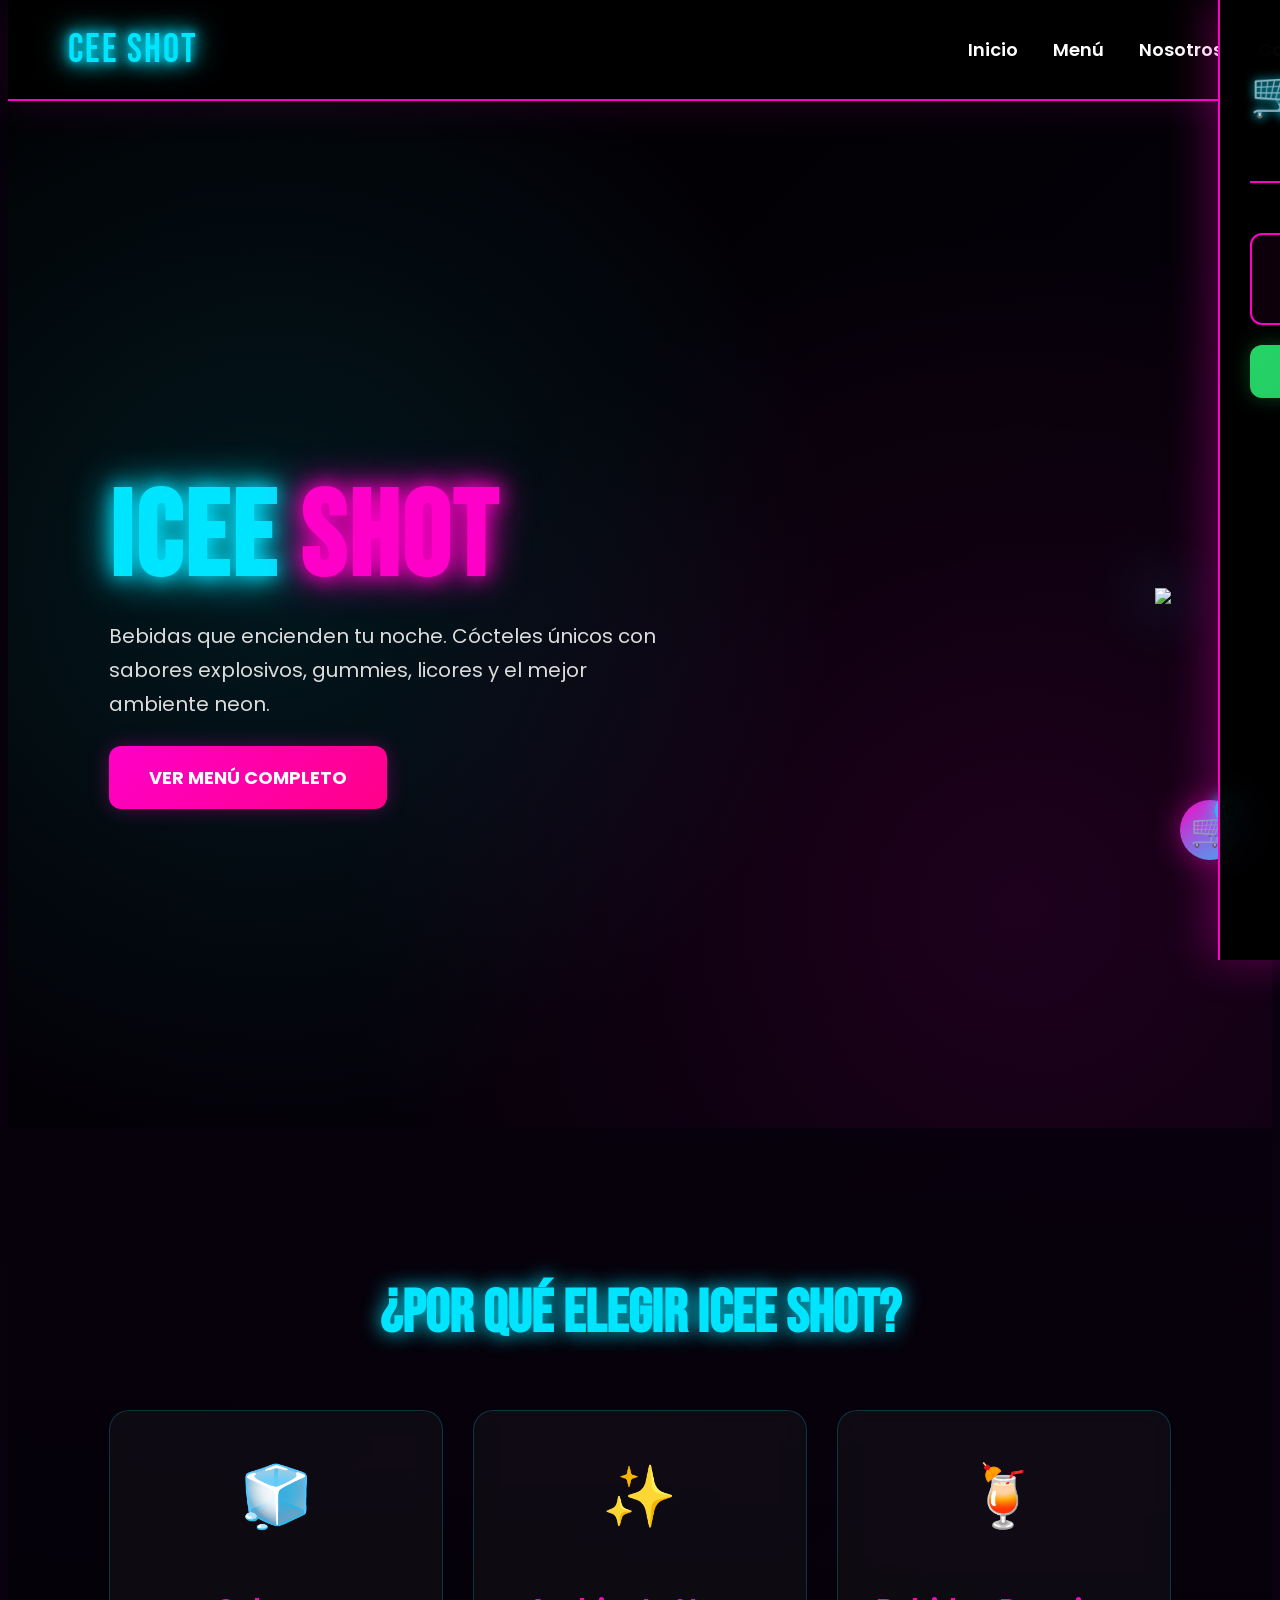
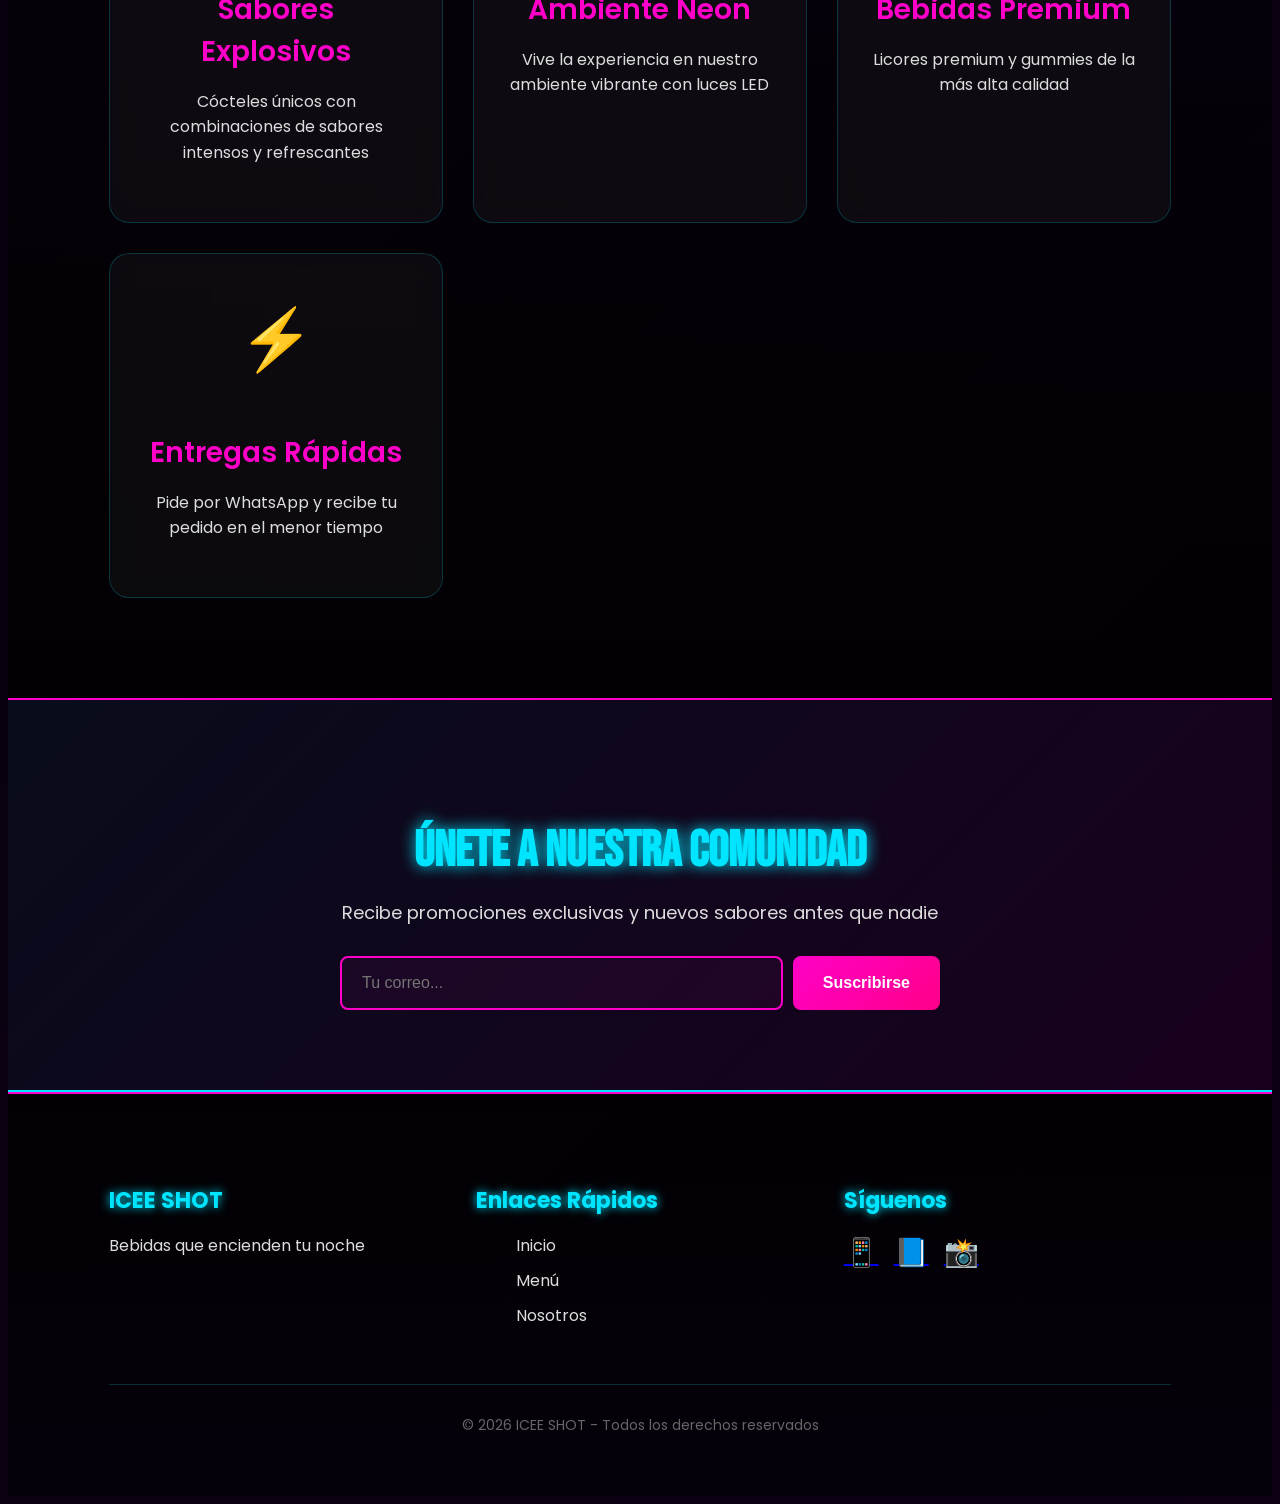
==== commit 52c2520c: "cambio I en nombre" ====
--- a/index.html
+++ b/index.html
@@ -6,7 +6,7 @@
 <meta charset="UTF-8">
 <meta name="viewport" content="width=device-width, initial-scale=1.0">
 
-<title>CEE SHOT - Bebidas Neon</title>
+<title>ICEE SHOT - Bebidas Neon</title>
 
 <link rel="stylesheet" href="styles.css">
 
@@ -21,7 +21,7 @@
 <nav>
 
 <div class="logo">
-ICEE SHOT
+CEE SHOT
 </div>
 
 <ul>
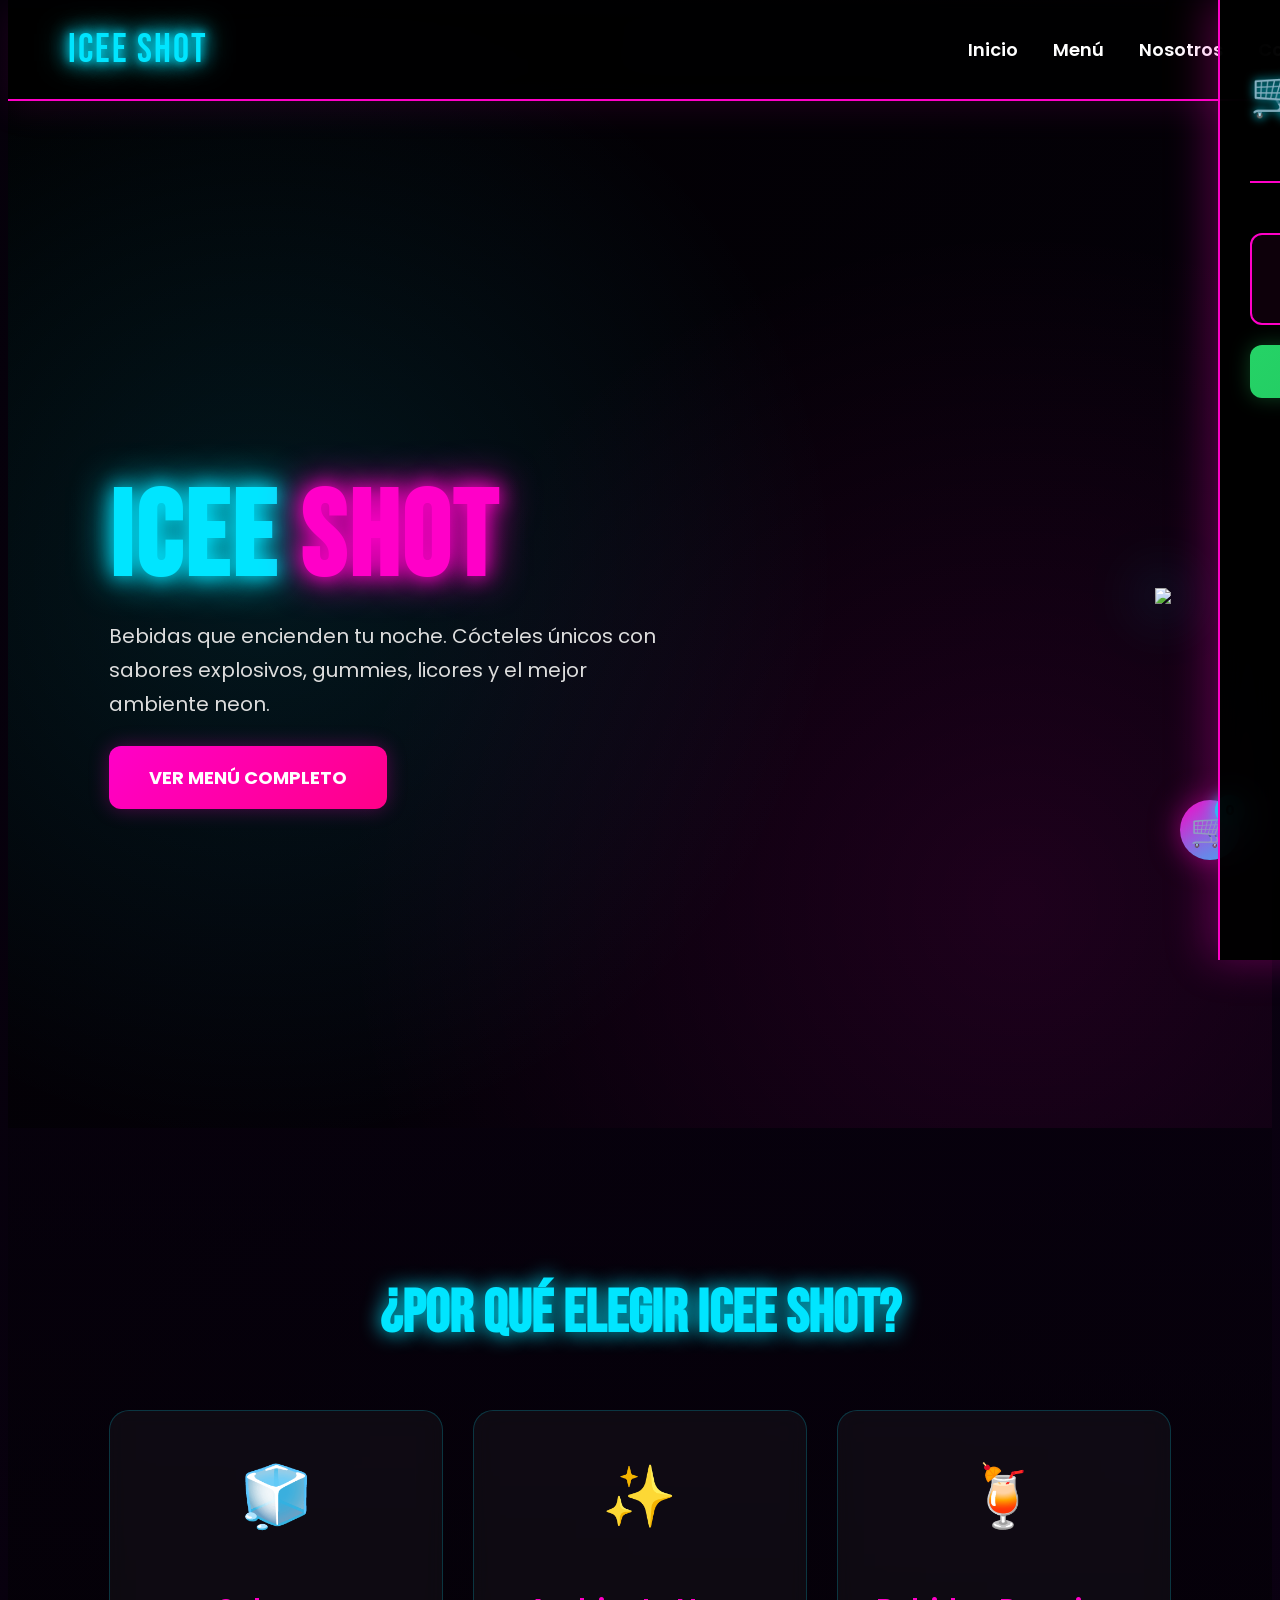
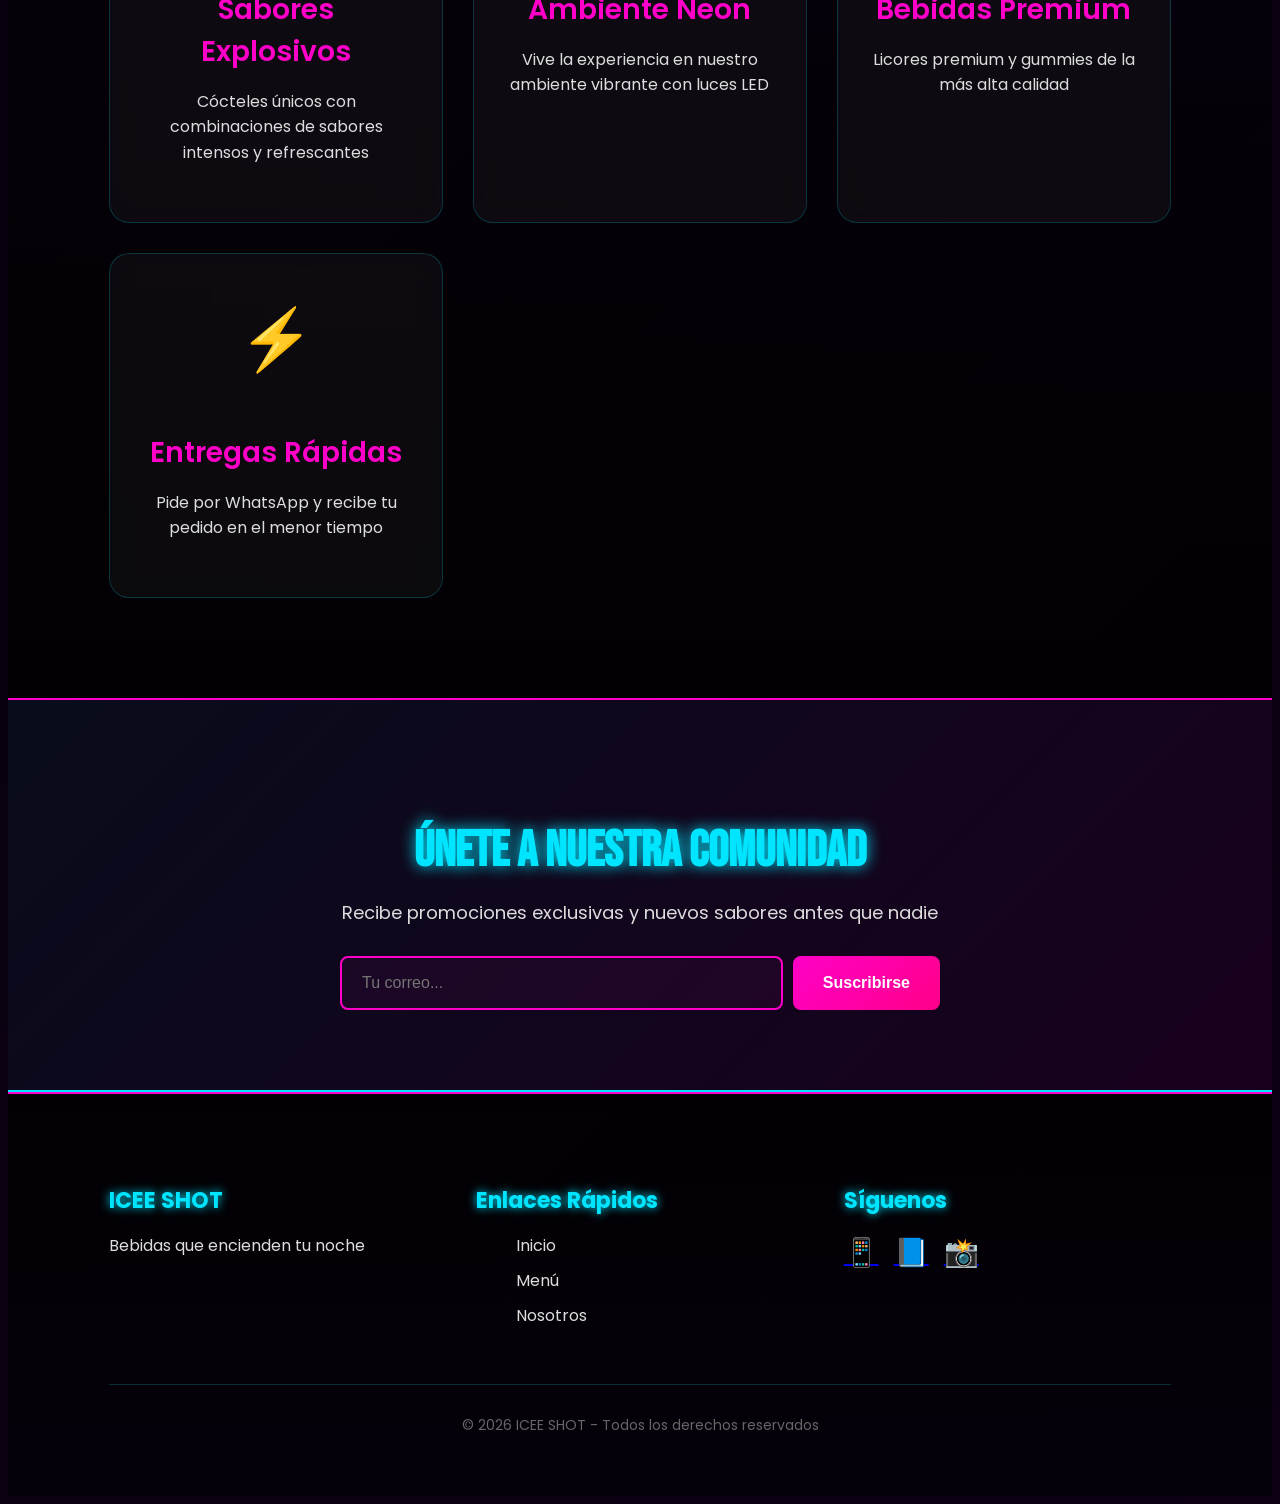
==== commit 312251a5: "Update index.html" ====
--- a/index.html
+++ b/index.html
@@ -21,7 +21,7 @@
 <nav>
 
 <div class="logo">
-CEE SHOT
+ICEE SHOT
 </div>
 
 <ul>
@@ -205,4 +205,4 @@
 <script src="script.js"></script>
 
 </body>
-</html>+</html>
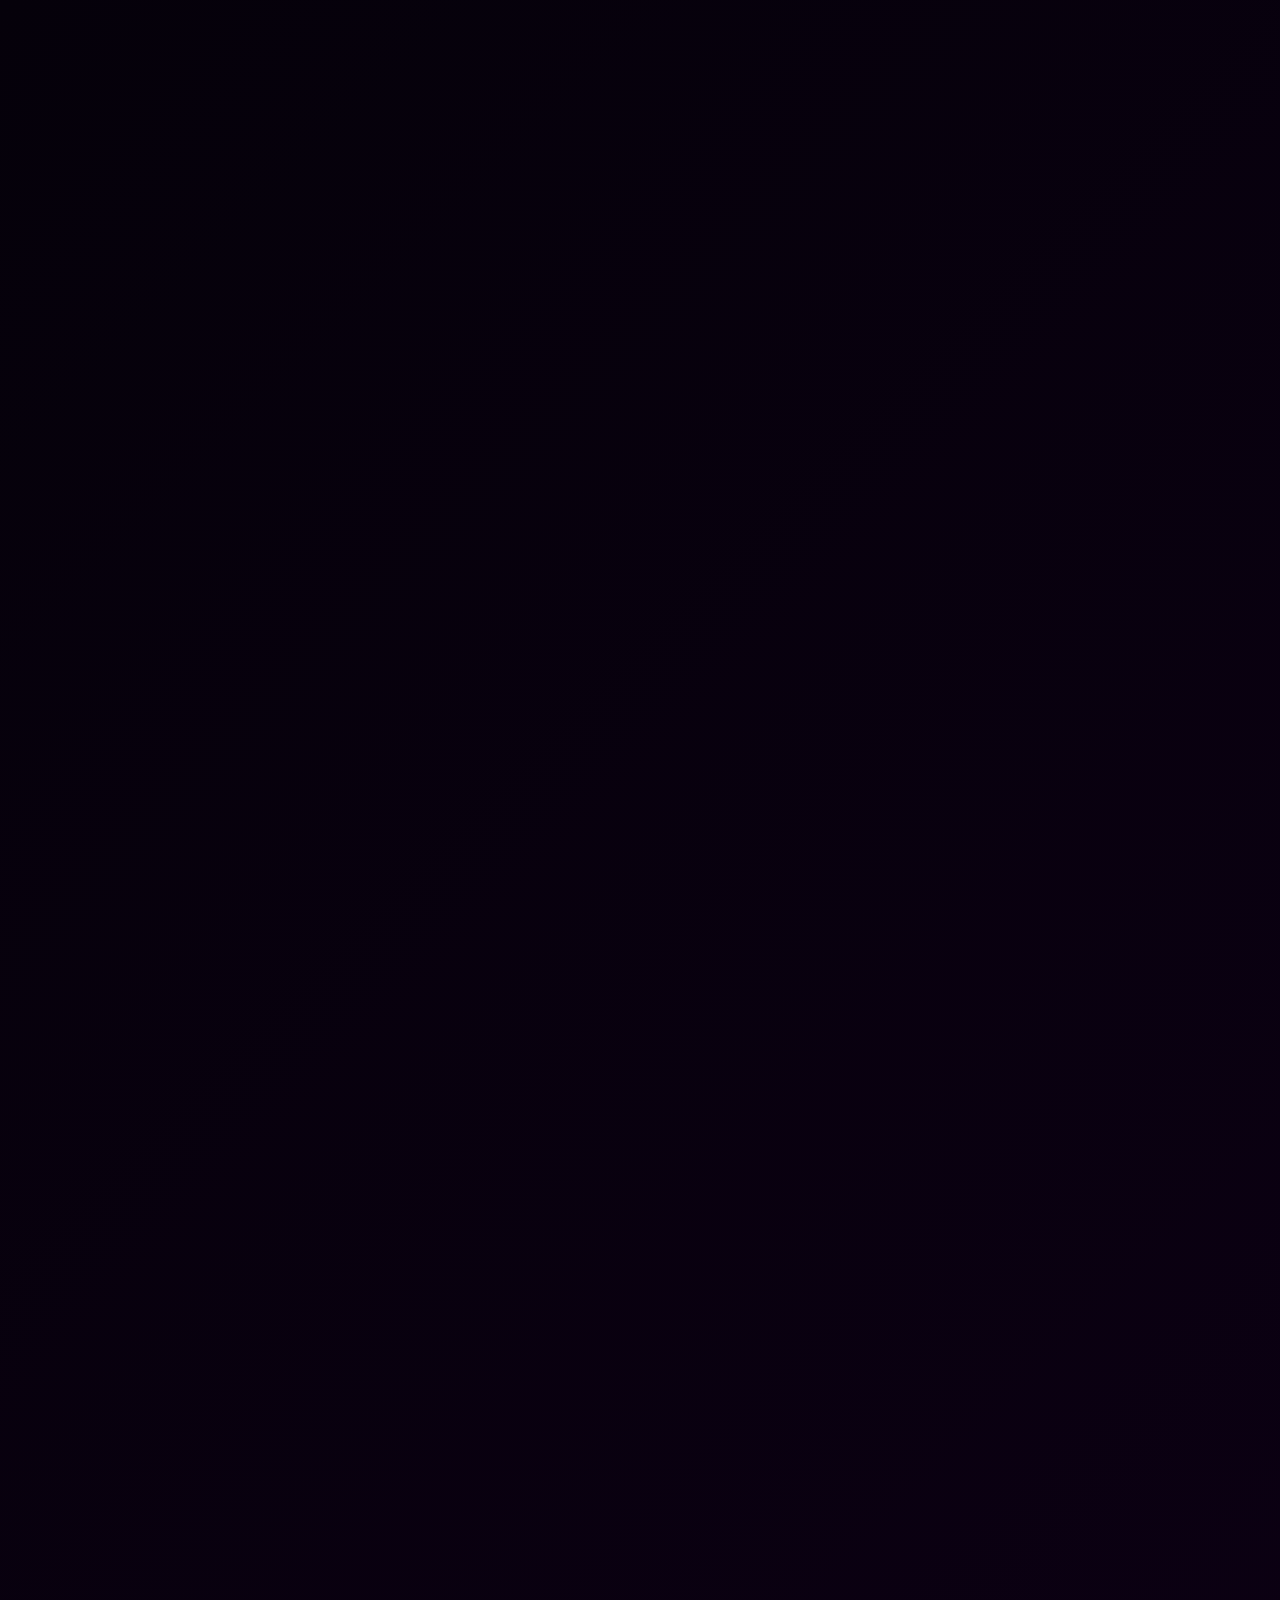
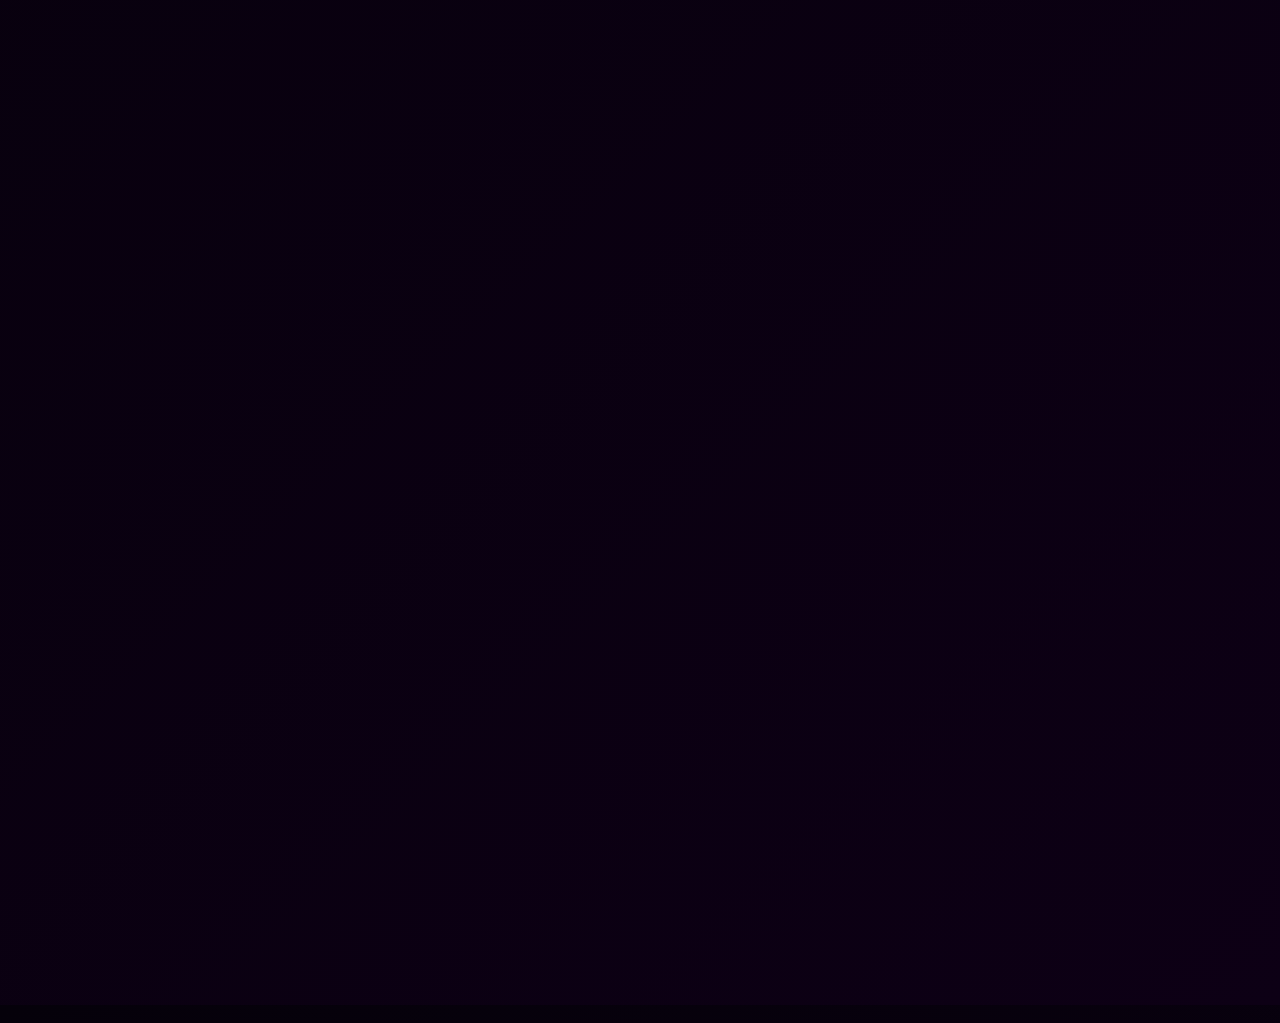
==== commit 1aa4f3ef: "cambios de interfaz" ====
--- a/index.html
+++ b/index.html
@@ -15,7 +15,7 @@
 </head>
 
 <body>
-
+<div id="app" class="app-hidden">
 <!-- NAVBAR -->
 
 <nav>
@@ -61,15 +61,16 @@
 
 <div id="cart-items"></div>
 
+<div class="cart-summary">
+	<div class="cart-row"><span>Subtotal</span><span id="subtotal">$0</span></div>
+	<div class="cart-row"><span>Envío</span><span id="shipping">$0</span></div>
+</div>
+
 <div class="total">
 Total: $<span id="total">0</span>
 </div>
 
-<button class="whatsapp-btn" onclick="sendWhatsApp()">
-
-PEDIR POR WHATSAPP
-
-</button>
+<button class="whatsapp-btn" onclick="sendWhatsApp()">PEDIR POR WHATSAPP</button>
 
 </div>
 
@@ -202,7 +203,9 @@
 
 </footer>
 
+</div>
+
 <script src="script.js"></script>
 
 </body>
-</html>
+</html>
--- a/styles.css
+++ b/styles.css
@@ -1,4 +1,3 @@
-<<<<<<< HEAD
 * {
   margin: 0;
   padding: 0;
@@ -23,6 +22,18 @@
   color: white;
   overflow-x: hidden;
   min-height: 100vh;
+}
+
+/* ========== APP ENTRANCE ========== */
+.app-hidden {
+  opacity: 0;
+  transform: translateY(18px);
+  transition: opacity 600ms cubic-bezier(.2,.9,.2,1), transform 600ms cubic-bezier(.2,.9,.2,1);
+}
+
+.app-visible {
+  opacity: 1;
+  transform: translateY(0);
 }
 
 /* ========== NAVBAR ========== */
@@ -2550,5 +2561,4 @@
     bottom: 20px;
     right: 20px;
   }
->>>>>>> 34e8d2a6167d80f98b6827c6b08f648d81ab99ff
 }
